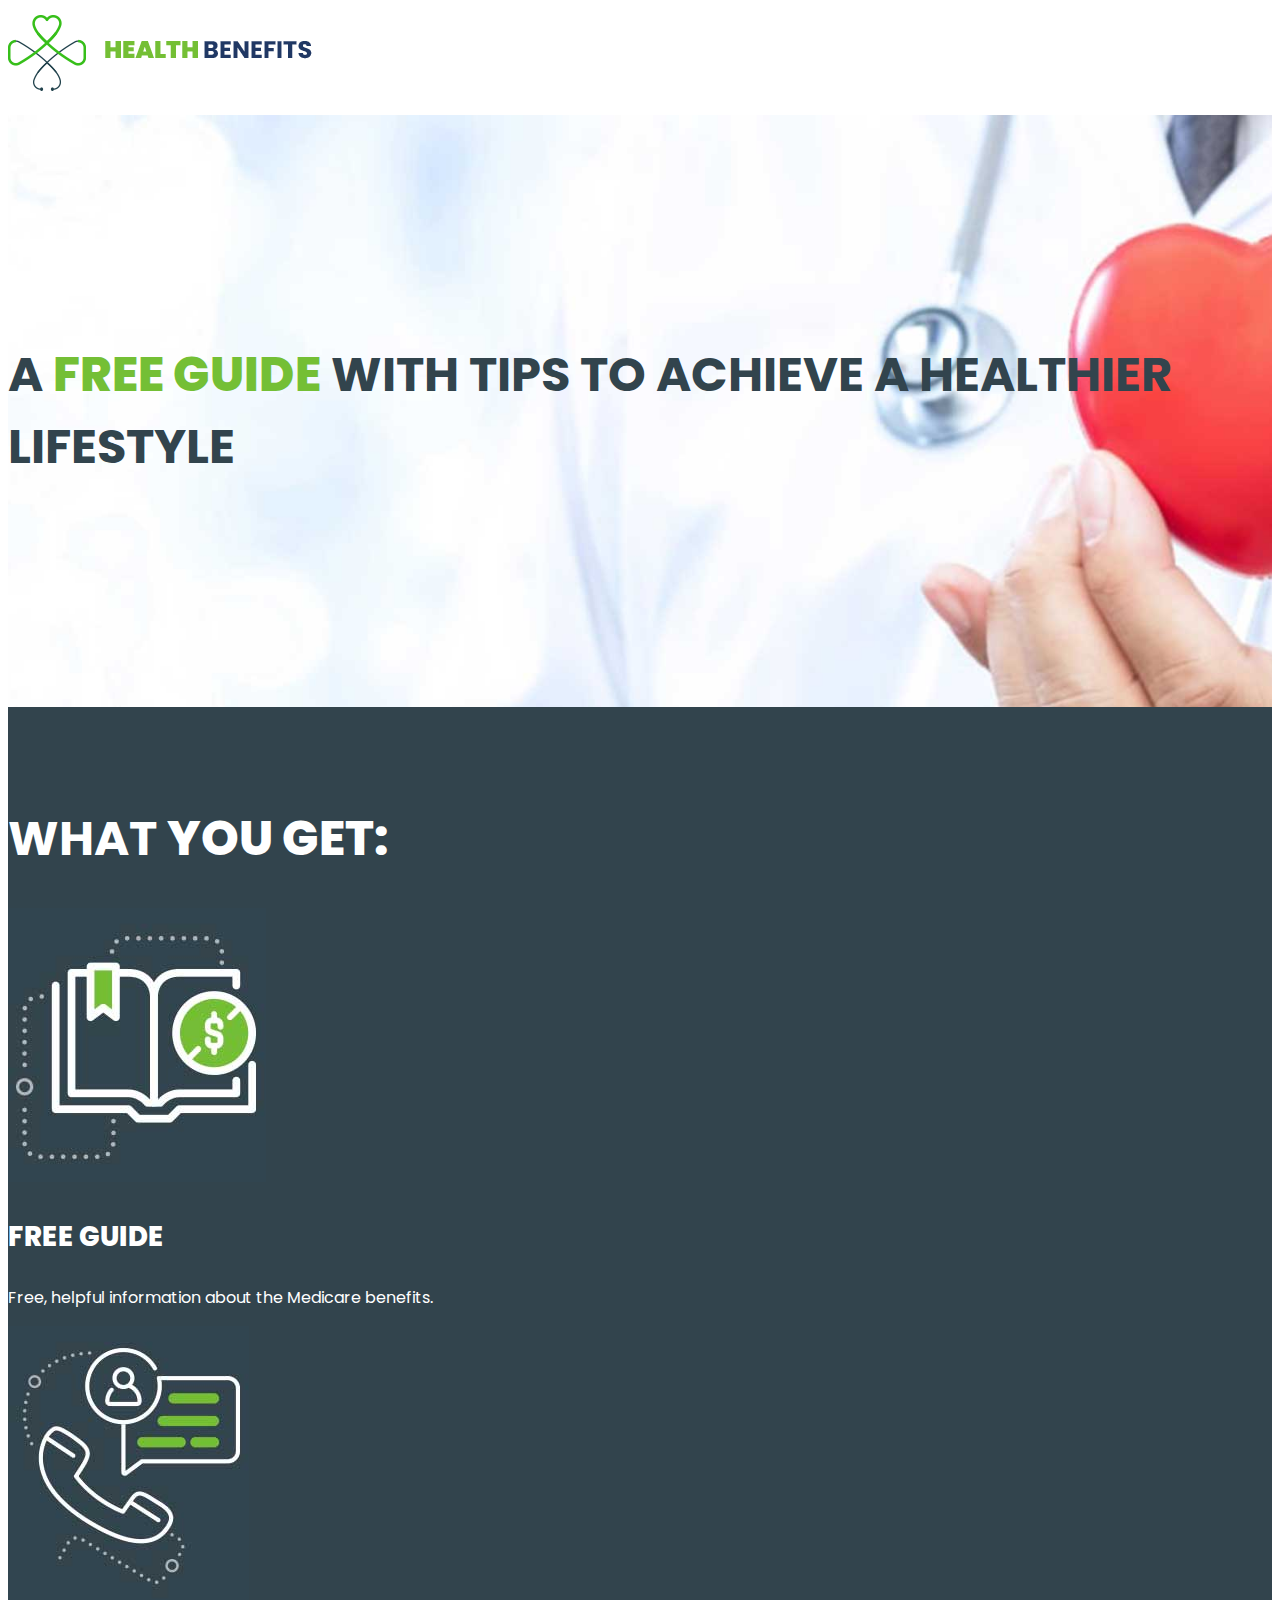
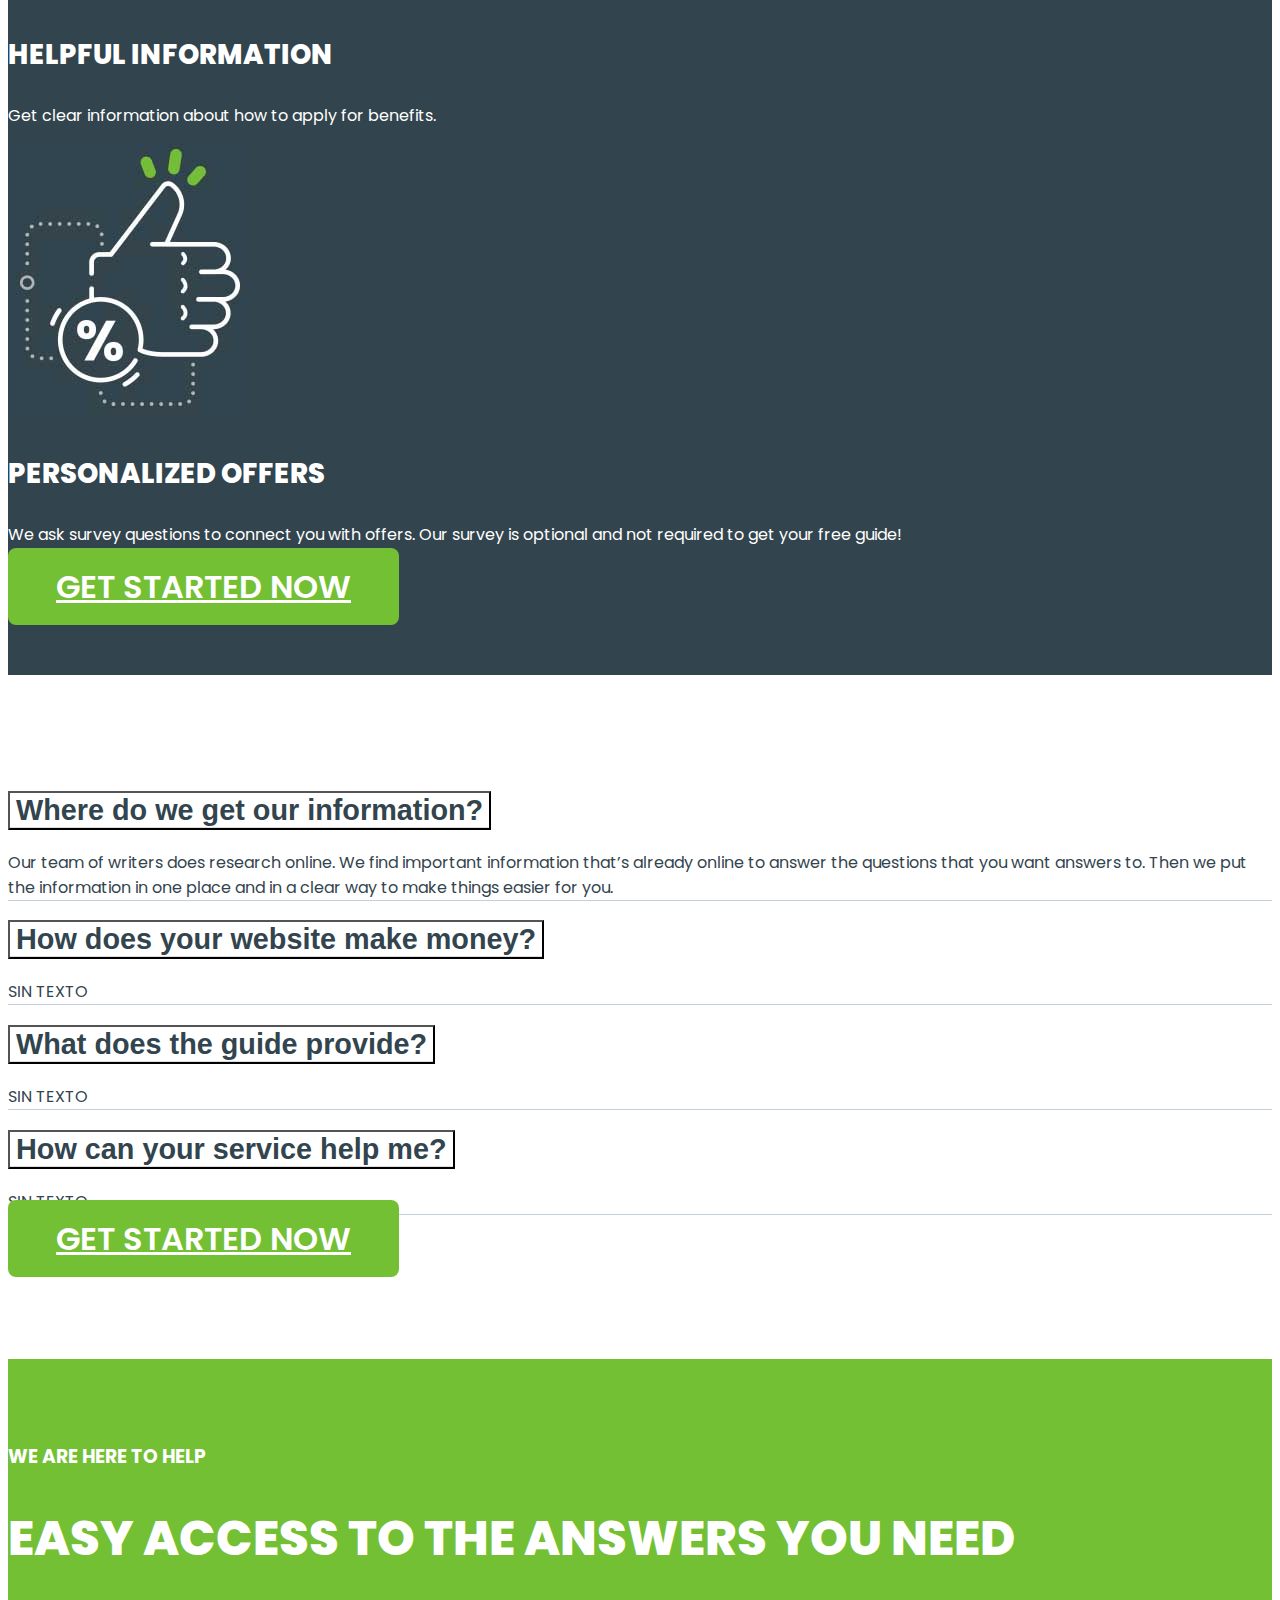
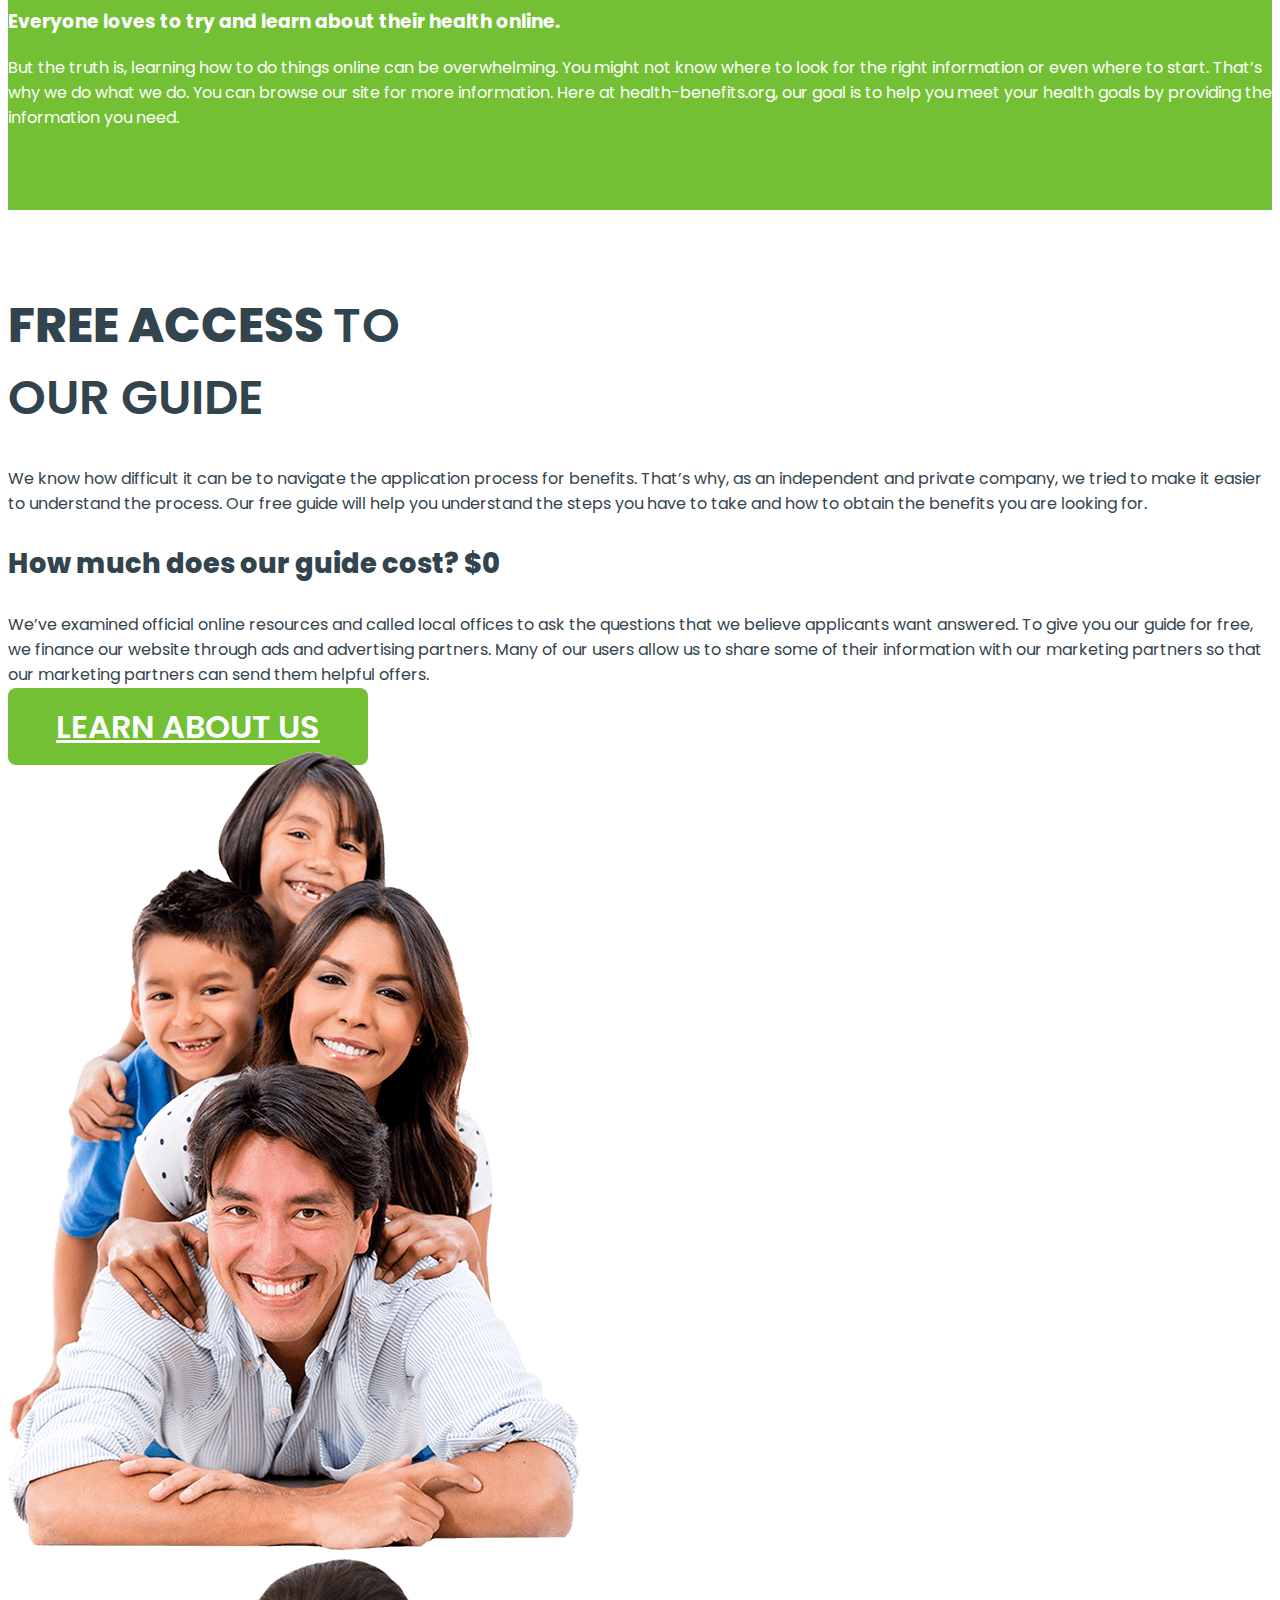
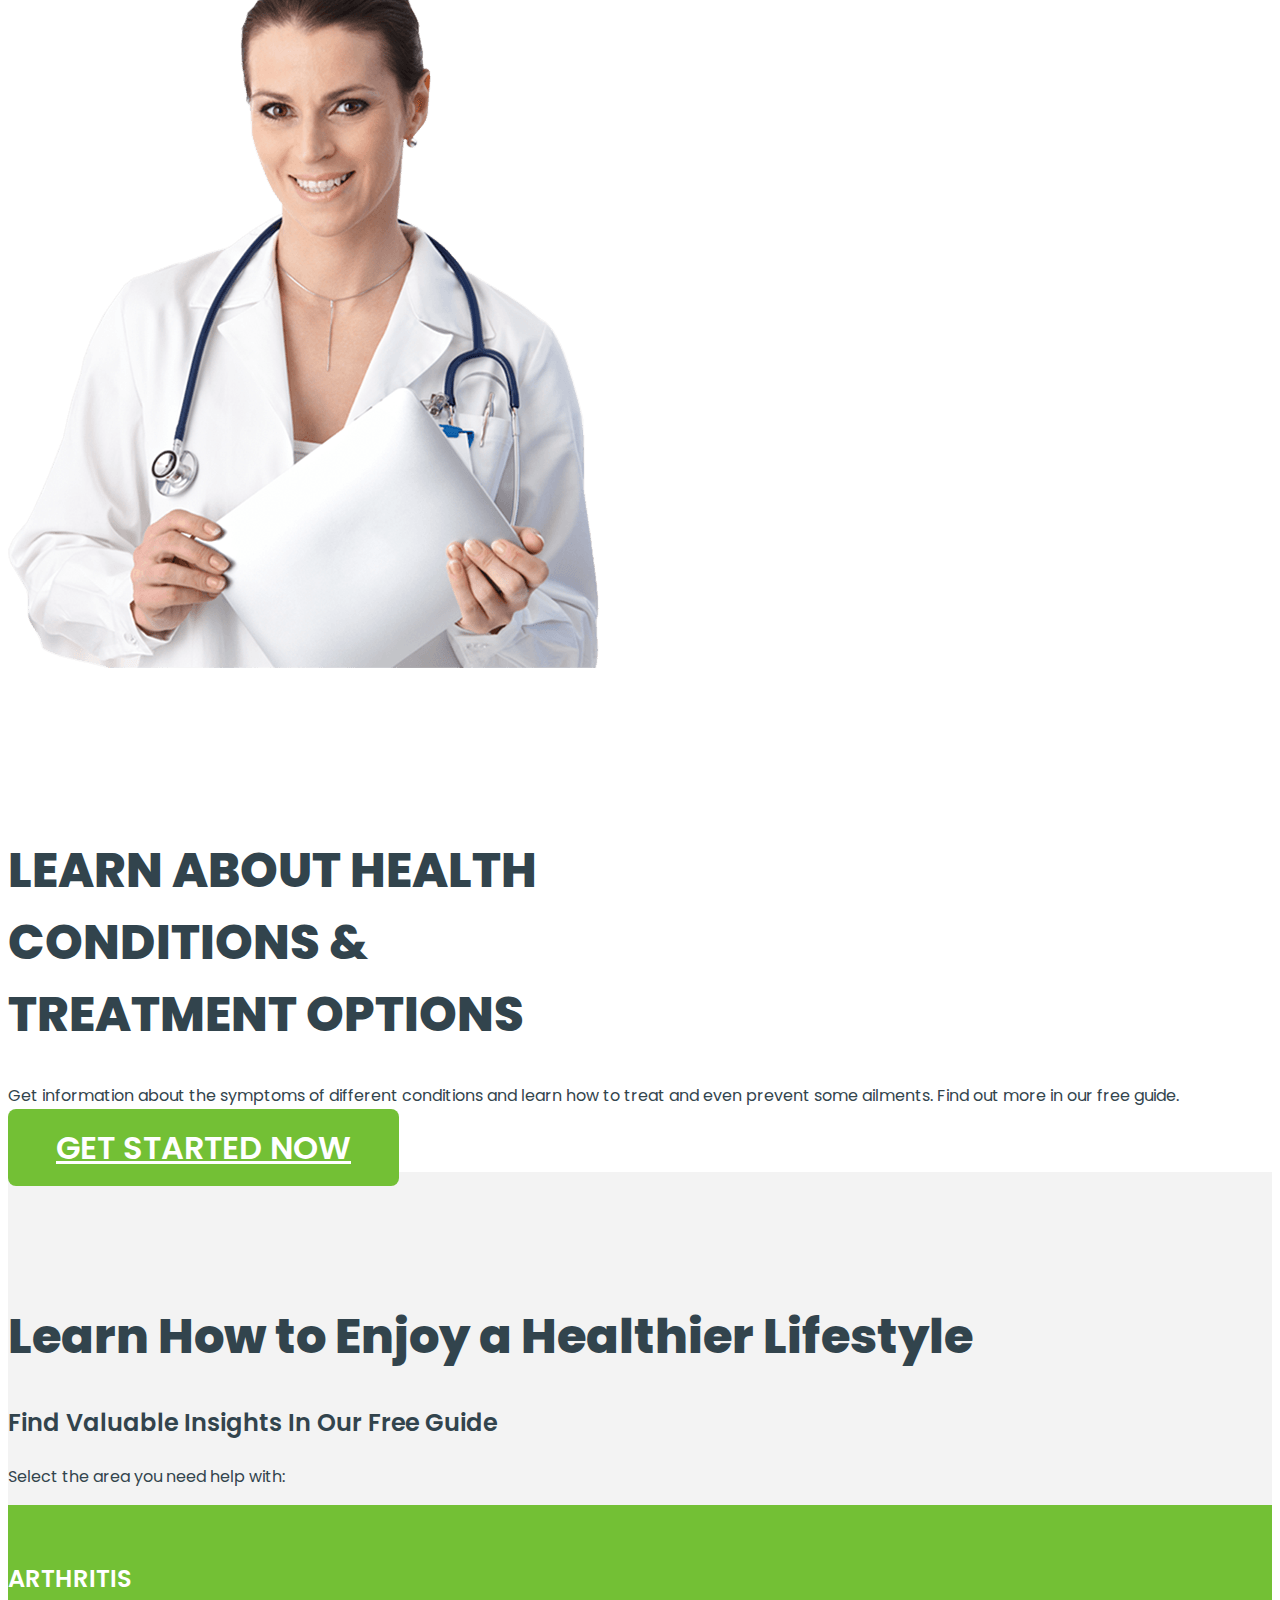
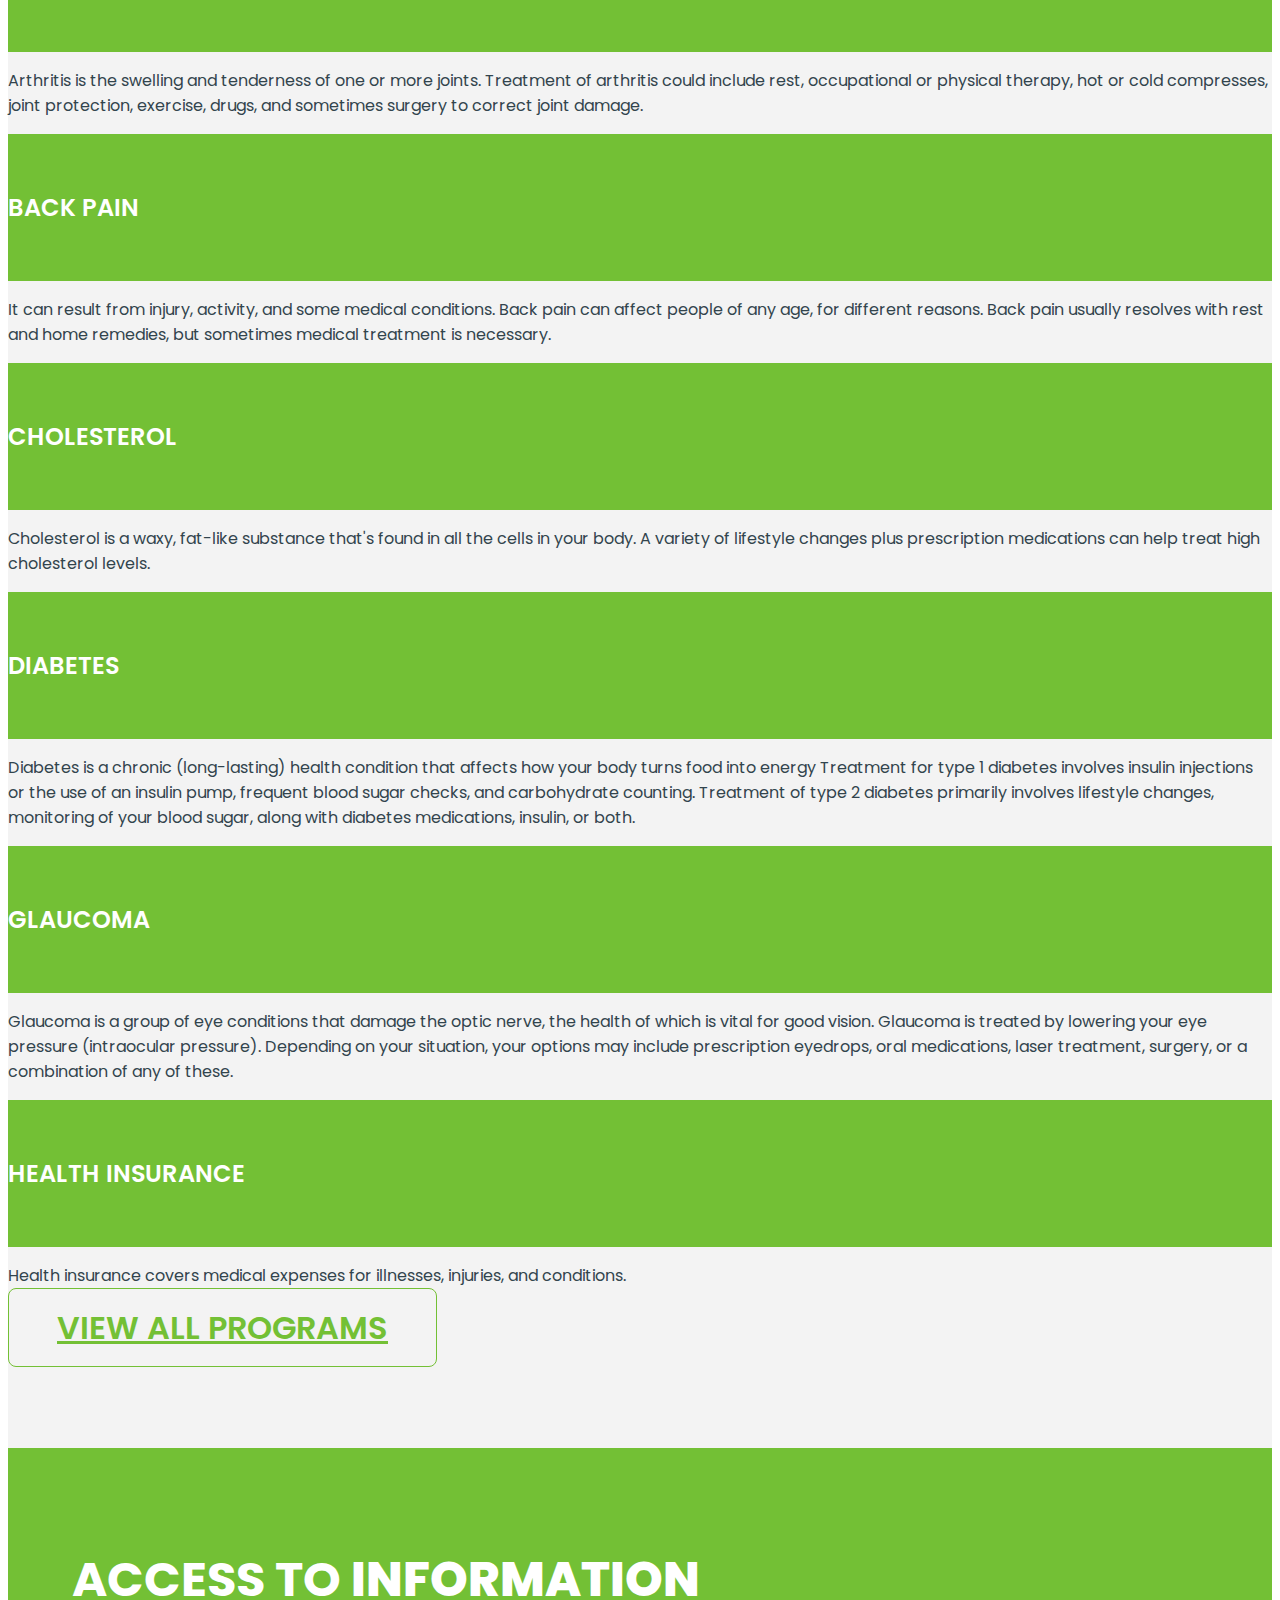
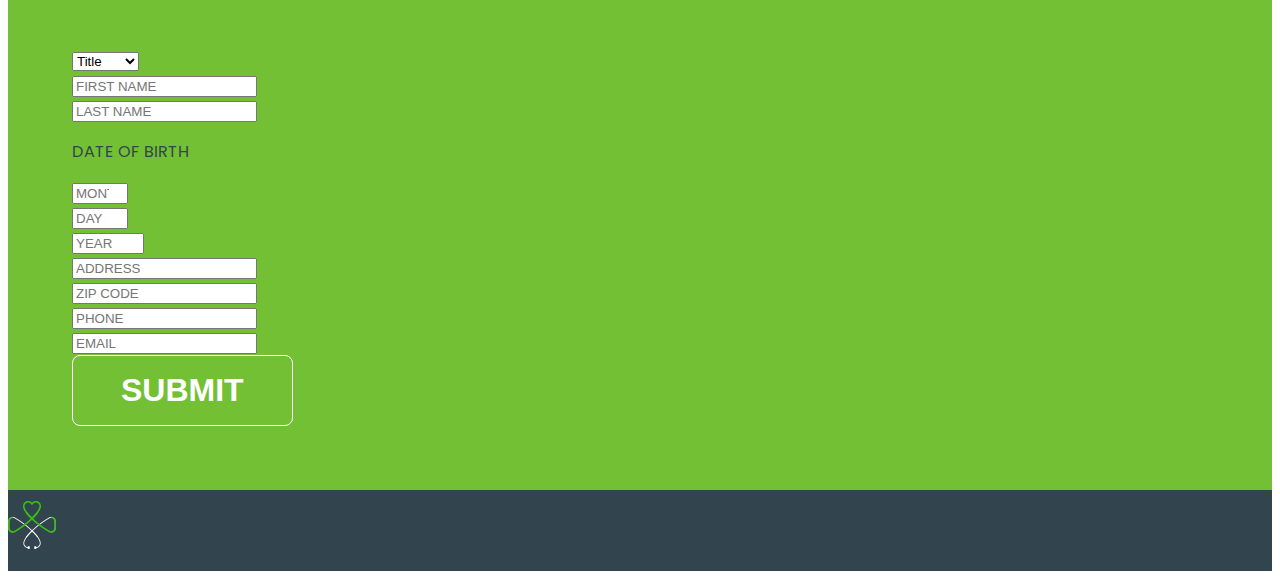
==== healthier/index.html @ fe9b75f7 "Add Site Healthier" ====
<!DOCTYPE html>
<html lang="en">

<head>
    <meta charset="UTF-8">
    <meta http-equiv="X-UA-Compatible" content="IE=edge">
    <meta name="viewport" content="width=device-width, initial-scale=1.0">
    <title>Health Benefits</title>
    <link rel="preconnect" href="https://fonts.googleapis.com">
    <link rel="preconnect" href="https://fonts.gstatic.com" crossorigin>
    <link href="https://fonts.googleapis.com/css2?family=Poppins:wght@400;600;800&display=swap" rel="stylesheet">
    <link href="https://cdn.jsdelivr.net/npm/bootstrap@5.0.2/dist/css/bootstrap.min.css" rel="stylesheet"
        integrity="sha384-EVSTQN3/azprG1Anm3QDgpJLIm9Nao0Yz1ztcQTwFspd3yD65VohhpuuCOmLASjC" crossorigin="anonymous" />
    <link rel="stylesheet" href="css/app.css" />
</head>

<body>
    <header>
        <div class="container align-bottom">
            <div class="row">
                <div class="col-12 text-center text-lg-start">
                    <img src="images/logo.png" class="">
                </div>
            </div>
        </div>
    </header>
    <section id="slider">
        <div class="container">
            <div class="row">
                <div class="col-12 col-lg-7">
                    <h1>A <span>Free Guide</span> With Tips to Achieve a Healthier Lifestyle</h1>
                </div>
            </div>
        </div>
    </section>

    <section id="info1">
        <div class="container">
            <div class="row">
                <div class="col-12 text-center">
                    <h1>What <span>You Get:</span></h1>
                </div>
            </div>
            <div class="row mt-5">
                <div class="col-4 text-center">
                    <img src="images/info1_icon1.jpg" alt="Free Guide">
                    <h3>Free Guide</h3>
                    <p>Free, helpful information about the Medicare benefits.</p>
                </div>
                <div class="col-4 text-center">
                    <img src="images/info1_icon2.jpg" alt="Information">
                    <h3>Helpful Information</h3>
                    <p>Get clear information about how to apply for benefits.</p>
                </div>
                <div class="col-4 text-center">
                    <img src="images/info1_icon3.jpg" alt="Offers">
                    <h3>Personalized Offers</h3>
                    <p>We ask survey questions to connect you with offers. Our survey is optional and not required to
                        get your free guide!</p>
                </div>
            </div>
            <div class="row">
                <div class="col-12 text-center">
                    <a href="#register" class="btn btn-main">Get Started Now</a>
                </div>
            </div>
        </div>
    </section>

    <section id="accordion" class="d-none">
        <div class="container">
            <div class="accordion" id="accordionExample">
                <div class="accordion-item">
                    <h2 class="accordion-header" id="headingOne">
                        <button class="accordion-button" type="button" data-bs-toggle="collapse"
                            data-bs-target="#collapseOne1" aria-expanded="true" aria-controls="collapseOne1">
                            Where do we get our information?
                        </button>
                    </h2>
                    <div id="collapseOne1" class="accordion-collapse collapse show" aria-labelledby="headingOne"
                        data-bs-parent="#accordionExample">
                        <div class="accordion-body">
                            Our team of writers does research online. We find important information that’s already
                            online to answer the questions that you want answers to. Then we put the information in one
                            place and in a clear way to make things easier for you.
                        </div>
                    </div>
                </div>
                <div class="accordion-item">
                    <h2 class="accordion-header" id="headingTwo">
                        <button class="accordion-button collapsed" type="button" data-bs-toggle="collapse"
                            data-bs-target="#collapseTwo" aria-expanded="false" aria-controls="collapseTwo">
                            How does your website make money?
                        </button>
                    </h2>
                    <div id="collapseTwo" class="accordion-collapse collapse" aria-labelledby="headingTwo"
                        data-bs-parent="#accordionExample">
                        <div class="accordion-body">
                            SIN TEXTO
                        </div>
                    </div>
                </div>
                <div class="accordion-item">
                    <h2 class="accordion-header" id="headingThree">
                        <button class="accordion-button collapsed" type="button" data-bs-toggle="collapse"
                            data-bs-target="#collapseThree" aria-expanded="false" aria-controls="collapseThree">
                            What does the guide provide?
                        </button>
                    </h2>
                    <div id="collapseThree" class="accordion-collapse collapse" aria-labelledby="headingThree"
                        data-bs-parent="#accordionExample">
                        <div class="accordion-body">
                            SIN TEXTO
                        </div>
                    </div>
                </div>
                <div class="accordion-item">
                    <h2 class="accordion-header" id="headingFour">
                        <button class="accordion-button collapsed" type="button" data-bs-toggle="collapse"
                            data-bs-target="#collapseFour" aria-expanded="false" aria-controls="collapseFour">
                            How can your service help me?
                        </button>
                    </h2>
                    <div id="collapseFour" class="accordion-collapse collapse" aria-labelledby="headingFour"
                        data-bs-parent="#accordionExample">
                        <div class="accordion-body">
                            SIN TEXTO
                        </div>
                    </div>
                </div>
            </div>
            <div class="row my-5">
                <div class="col-12 text-center">
                    <a href="#register" class="btn btn-main">Get Started Now</a>
                </div>
            </div>
        </div>
    </section>

    <section id="info2">
        <div class="container">
            <div class="row mb-3">
                <div class="col-12 text-center">
                    <h3>WE ARE HERE TO HELP</h3>
                </div>
            </div>
            <div class="row mb-3">
                <div class="col-12 text-center">
                    <h1>Easy access to the answers you need</h1>
                </div>
            </div>
            <div class="row mb-3">
                <div class="col-12 text-center">
                    <h3>Everyone loves to try and learn about their health online.</h3>
                </div>
            </div>
            <div class="row">
                <div class="col-12 text-center">
                    <p>But the truth is, learning how to do things online can be overwhelming. You might not know where to look for the right information or even where to start.
                        That’s why we do what we do. You can browse our site for more information. Here at health-benefits.org, our goal is to help you meet your health goals by providing the information you need.
                    </p>
                </div>
            </div>
        </div>
    </section>

    <section id="feature">
        <div class="container">
            <div class="row">
                <div class="col-6 feature_first">
                    <h1>Free access <span>to <br>our guide</span></h1>
                    <p class="mb-5">We know how difficult it can be to navigate the application process for benefits. That’s why, as an independent and private company, we tried to make it easier to understand the process. Our free guide will help you understand the steps you have to take and how to obtain the benefits you are looking for.</p>
                    <h3 class="mb-5">How much does our guide cost? $0</h3>
                    <p class="mb-5">We’ve examined official online resources and called local offices to ask the questions that we believe applicants want answered. To give you our guide for free, we finance our website through ads and advertising partners. Many of our users allow us to share some of their information with our marketing partners so that our marketing partners can send them helpful offers.</p>
                    <div class="row">
                        <div class="col-12">
                            <a href="#register" class="btn btn-main">LEARN ABOUT US</a>
                        </div>
                    </div>
                </div>
                <div class="col-6">
                    <img src="images/feature_icon1.png" alt="Free Access">
                </div>
            </div>
            <div class="row mt-5">
                <div class="col-6">
                    <img src="images/feature_icon2.png" alt="Learn About Health">
                </div>
                <div class="col-6 feature_first">
                    <h1>Learn About Health<br> Conditions &<br> Treatment Options</h1>
                    <p class="mb-5">Get information about the symptoms of different conditions and learn how to treat and even prevent some ailments. Find out more in our free guide.</p>
                    <div class="row">
                        <div class="col-12">
                            <a href="#register" class="btn btn-main">GET STARTED NOW</a>
                        </div>
                    </div>
                </div>
            </div>
        </div>
    </section>

    <section id="buttons">
        <div class="container">
            <div class="row">
                <div class="col-12 text-center">
                    <h1 class="mb-3">Learn How to Enjoy a Healthier Lifestyle</h1>
                    <h3 class="mb-3">Find Valuable Insights In Our Free Guide</h3>
                    <p class="mb-5">Select the area you need help with:</p>
                </div>
            </div>
            <div class="row gy-5 justify-content-center">
                <div class="col-4 text-center">
                    <div class="card h-100">
                        <div class="card-header">
                            <h3>Arthritis</h3>
                        </div>                        
                        <div class="card-body">
                            <p class="card-text">Arthritis is the swelling and tenderness of one or more joints. Treatment of arthritis could include rest, occupational or physical therapy, hot or cold compresses, joint protection, exercise, drugs, and sometimes surgery to correct joint damage.</p>
                        </div>
                    </div>
                </div>
                <div class="col-4 text-center">
                    <div class="card h-100">
                        <div class="card-header">
                            <h3>Back Pain</h3>
                        </div>                        
                        <div class="card-body">
                            <p class="card-text">It can result from injury, activity, and some medical conditions. Back pain can affect people of any age, for different reasons. Back pain usually resolves with rest and home remedies, but sometimes medical treatment is necessary.</p>
                        </div>
                    </div>
                </div>
                <div class="col-4 text-center">
                    <div class="card h-100">
                        <div class="card-header">
                            <h3>Cholesterol</h3>
                        </div>                        
                        <div class="card-body">
                            <p class="card-text">Cholesterol is a waxy, fat-like substance that's found in all the cells in your body. A variety of lifestyle changes plus prescription medications can help treat high cholesterol levels.</p>
                        </div>
                    </div>
                </div>
                <div class="col-4 text-center">
                    <div class="card h-100">
                        <div class="card-header">
                            <h3>Diabetes</h3>
                        </div>                        
                        <div class="card-body">
                            <p class="card-text">Diabetes is a chronic (long-lasting) health condition that affects how your body turns food into energy Treatment for type 1 diabetes involves insulin injections or the use of an insulin pump, frequent blood sugar checks, and carbohydrate counting. Treatment of type 2 diabetes primarily involves lifestyle changes, monitoring of your blood sugar, along with diabetes medications, insulin, or both.</p>
                        </div>
                    </div>
                </div>
                <div class="col-4 text-center">
                    <div class="card h-100">
                        <div class="card-header">
                            <h3>Glaucoma</h3>
                        </div>                        
                        <div class="card-body">
                            <p class="card-text">Glaucoma is a group of eye conditions that damage the optic nerve, the health of which is vital for good vision. Glaucoma is treated by lowering your eye pressure (intraocular pressure). Depending on your situation, your options may include prescription eyedrops, oral medications, laser treatment, surgery, or a combination of any of these.</p>
                        </div>
                    </div>
                </div>
                <div class="col-4 text-center">
                    <div class="card h-100">
                        <div class="card-header">
                            <h3>Health Insurance</h3>
                        </div>                        
                        <div class="card-body">
                            <p class="card-text">Health insurance covers medical expenses for illnesses, injuries, and conditions.</p>
                        </div>
                    </div>
                </div>
                <!-- HIDDEN -->
                <div class="col-4 text-center programs_hidden" id="programs_hidden">
                    <div class="card h-100">
                        <div class="card-header">
                            <h3>FINANCIAL ASSISTANCE</h3>
                        </div>                        
                        <div class="card-body">
                            <p class="card-text">Welfare or Temporary Assistance for Needy Families (TANF). Supplemental Security Income (SSI).</p>
                        </div>
                    </div>
                </div>
                <div class="col-4 text-center programs_hidden">
                    <div class="card h-100">
                        <div class="card-header">
                            <h3>HEALTHCARE</h3>
                        </div>                        
                        <div class="card-body">
                            <p class="card-text">Medicaid Children's Health Insurance Program (CHIP).</p>
                        </div>
                    </div>
                </div>
                <div class="col-4 text-center programs_hidden">
                    <div class="card h-100">
                        <div class="card-header">
                            <h3>MEDICAID</h3>
                        </div>                        
                        <div class="card-body">
                            <p class="card-text">Federal and state program that helps with medical costs for some people with limited income and resources.</p>
                        </div>
                    </div>
                </div>

                <div class="col-4 text-center programs_hidden" id="programs_hidden">
                    <div class="card h-100">
                        <div class="card-header">
                            <h3>MEDICARE</h3>
                        </div>                        
                        <div class="card-body">
                            <p class="card-text">A health insurance program that primarily provides health insurance for Americans aged 65+.</p>
                        </div>
                    </div>
                </div>
                <div class="col-4 text-center programs_hidden">
                    <div class="card h-100">
                        <div class="card-header">
                            <h3>HOUSING</h3>
                        </div>                        
                        <div class="card-body">
                            <p class="card-text">Subsided Housing, Housing Voucher and Public Housing programs Low Income Home Energy Assistance Program (LIHEAP).</p>
                        </div>
                    </div>
                </div>
                <div class="col-4 text-center programs_hidden">
                    <div class="card h-100">
                        <div class="card-header">
                            <h3>TRICARE</h3>
                        </div>                        
                        <div class="card-body">
                            <p class="card-text">A health care program of the Uniformed Services. Tricare provides civilians health benefits for U.S Armed Forces military personnel, military retirees, and their dependents.</p>
                        </div>
                    </div>
                </div>
                <div class="col-4 text-center programs_hidden">
                    <div class="card h-100">
                        <div class="card-header">
                            <h3>SSDI</h3>
                        </div>                        
                        <div class="card-body">
                            <p class="card-text">A federal insurance program managed by the Social Security Administration designed to provide income supplements to people who are physically restricted in their ability to be employed because of disability.</p>
                        </div>
                    </div>
                </div>
            </div>

            <div class="row">
                <div class="col-12 text-center ">
                    <a href="javascript:void(0)" id="showAllPrograms" class="btn btn-main-out">View all Programs</a>
                </div>
            </div>            
        </div>
    </section>

    <section id="register">
        <div class="row">
            <div class="col-12 text-center">
                <h1>ACCESS TO <span>INFORMATION</span></h1>
            </div>
        </div>
        <div class="row justify-content-center mt-3">
            <div class="col-6">
                <div class="row">
                    <div class="col-12 col-lg-4 my-2">
                        <select
                            class="form-control"
                            name="SPQuestion_1034"
                            id="SPQuestion_1034"
                        >
                            <option disabled selected value="">
                                Title
                            </option>
                            <option value="Male">Male</option>
                            <option value="Female">Female</option>
                        </select>
                    </div>
                    <div class="col-12 col-lg-4 my-2">
                        <input
                            type="text"
                            name="SPQuestion_1146"
                            placeholder="FIRST NAME"
                            id="SPQuestion_1146"
                            class="form-control"
                            value=""
                        />
                    </div>
                    <div class="col-12 col-lg-4 my-2">
                        <input
                            type="text"
                            name="SPQuestion_1147"
                            placeholder="LAST NAME"
                            id="SPQuestion_1147"
                            class="form-control"
                            value=""
                        />
                    </div>
                    <div class="col-12 text-center mt-3">
                        <p class="birthdate">DATE OF BIRTH</p>
                    </div>
                    <div class="col-4">
                        <input
                            class="form-control birthdate month"
                            min="1"
                            max="12"
                            maxlength="2"
                            type="number"
                            name="month"
                            id="month"
                            placeholder="MONTH"
                            data-next-input=".birthdate.day"
                        />
                    </div>
                    <div class="col-4">
                        <input
                            class="form-control birthdate day"
                            min="1"
                            max="31"
                            maxlength="2"
                            type="number"
                            name="day"
                            id="day"
                            placeholder="DAY"
                            data-next-input=".birthdate.year"
                        />
                    </div>
                    <div class="col-4">
                        <input
                            class="form-control birthdate year"
                            type="number"
                            maxlength="4"
                            min="1937"
                            max="1997"
                            name="year"
                            id="year"
                            placeholder="YEAR"
                        />
                        <input
                            type="hidden"
                            name="SPQuestion_1036"
                            id="SPQuestion_1036"
                        />
                    </div>
                    <div class="col-12 my-4">
                        <input
                            type="text"
                            name="SPQuestion_1039"
                            id="SPQuestion_1039"
                            class="form-control"
                            placeholder="ADDRESS"
                            value=""
                        />
                    </div>
                    <div class="col-6">
                        <input
                            type="text"
                            name="SPQuestion_1040"
                            id="SPQuestion_1040"
                            class="form-control"
                            placeholder="ZIP CODE"
                            value=""
                        />
                    </div>
                    <div class="col-6">
                        <input
                            type="text"
                            name="SPQuestion_1038"
                            id="SPQuestion_1038"
                            class="form-control"
                            placeholder="PHONE"
                            value=""
                        />
                    </div>
                    <div class="col-12 my-4">
                        <input
                            type="text"
                            name="SPQuestion_1037"
                            id="SPQuestion_1037"
                            class="form-control"
                            placeholder="EMAIL"
                            value=""
                        />
                    </div>
                </div>
                <div class="row justify-content-center align-items-center my-3">
                    <div class="col-12 text-center">
                        <button
                            type="submit"
                            class="btn btn-main_white btn-large"
                            name="button"
                            id="btnSubmit"
                        >
                            SUBMIT
                        </button>
                    </div>
                </div>
                <div class="row justify-content-center align-items-center">
                    <div class="col-12">
                        <!-- @RenderPage("/Views/TCPA.cshtml") -->
                    </div>
                </div>
            </div>
        </div>
    </section>

    <footer>
        <div class="container">
            <div class="row">
                <div class="col-12 text-center">
                    <img src="images/logo_small.png" alt="Logo">
                </div>
            </div>
        </div>
    </footer>

    <script src="https://cdn.jsdelivr.net/npm/bootstrap@5.0.2/dist/js/bootstrap.bundle.min.js"
        integrity="sha384-MrcW6ZMFYlzcLA8Nl+NtUVF0sA7MsXsP1UyJoMp4YLEuNSfAP+JcXn/tWtIaxVXM"
        crossorigin="anonymous"></script>

    <script src="https://code.jquery.com/jquery-3.6.0.min.js" integrity="sha256-/xUj+3OJU5yExlq6GSYGSHk7tPXikynS7ogEvDej/m4=" crossorigin="anonymous"></script>
    
    <script>
        $(document).ready(function() {
            $("#showAllPrograms").on('click', function(e){
                $(".programs_hidden").css('display', 'inline-flex');
                $("#showAllPrograms").css('display', 'none');
                e.preventDefault();
            });
        });
        
    </script>
</body>

</html>
---- healthier/css/app.css ----
body {
    font-family: 'Poppins', sans-serif;
    color: #32444d;
}
.btn-main {
    color: #FFFFFF;
    background-color: #73c035;
    border-radius: 8px;
    padding: 1rem 3rem;
    font-size: 2rem;
    font-weight: 600;
    margin-top: 3rem;
    text-transform: uppercase;
}
.btn-main-out {
    color: #73c035;
    background-color: transparent;
    border-radius: 8px;
    padding: 1rem 3rem;
    font-size: 2rem;
    font-weight: 600;
    margin-top: 3rem;
    text-transform: uppercase;
    border: 1px solid #73c035;
}
.btn-main_white {
    color: #FFFFFF;
    background-color: transparent;
    border-radius: 8px;
    padding: 1rem 3rem;
    font-size: 2rem;
    font-weight: 600;
    text-transform: uppercase;
    border: 1px solid #FFFFFF;
}
.btn-main_white:hover {
    color: #bdf88d;
    border: 1px solid #bdf88d;
}
.btn-main-out:hover {
    color: #5a9b26;
}
.btn-main:focus, .btn-main:active, .btn-main-out:focus, .btn-main-out:active, .btn-main_white:focus, .btn-main_white:active {
    outline: none;
    box-shadow: none;
}
.btn-main:hover {
    background-color: #5a9b26;
    color: #FFFFFF;
}
.accordion-item {
    border: none;
    color: #32444d;
    border-bottom: 1px solid #c3cfdd;
}
.accordion-button:not(.collapsed), .accordion-button {
    color: #32444d;
    font-weight: 600;
    font-size: 1.8rem;
    background-color: #FFFFFF;
    box-shadow: inset 0 -1px 0 rgb(0 0 0 / 13%);
}
.accordion-body {
    color: #32444d;
}
.accordion-button:focus {
    box-shadow: none;
}


header {
    height: 100px;
    padding-top: 7px;
}

#slider {
    background-image: url('../images/bg_slider.jpg');
    background-position: center;
    background-repeat: no-repeat;
    background-size: cover;
    padding: 12rem 0;
}
#slider h1 {    
    font-size: 3rem;
    color: #32444d;
    text-transform: uppercase;
}
#slider h1 span {
    color: #74bf35;
    font-weight: 800;
}

#info1 {
    background-color: #32444d;
    padding: 4rem 0;
    color: #FFFFFF;
}
#info1 h1 {
    font-size: 3rem;
    text-transform: uppercase;
}
#info1 h1 span {
    font-weight: 800;
}
#info1 h3 {
    font-size: 1.7rem;
    font-weight: 800;
    text-transform: uppercase;
}

#accordion {
    padding: 6rem 0;
}

#info2 {
    background-color: #73c035;
    padding: 4rem 0;
    color: #FFFFFF;
}
#info2 h1 {
    font-size: 3rem;
    text-transform: uppercase;
    font-weight: 800;
}
#info1 h3 {
    font-size: 1.7rem;
    font-weight: 800;
    text-transform: uppercase;
}

#feature {
    margin-top: -80px;
}
#feature .feature_first {
    margin-top: 160px;
}
#feature h1 {
    font-size: 3rem;
    font-weight: 800;
    text-transform: uppercase;
}
#feature h1 span {
    font-weight: 600;
}
#feature h3 {
    font-size: 1.7rem;
    font-weight: 800;
}

#buttons {
    padding: 6rem 0;
    background-color: #f3f3f3;
}
#buttons h1 {
    font-size: 3rem;
    font-weight: 800;
}
#buttons h3 {
    font-size: 1.5rem;
    font-weight: 600;
}
#buttons .card-header {
    background-color: #73c035;
    padding: 2rem 0;
}
#buttons .programs_hidden .card-header {
    background-color: #b8d553;
    padding: 2rem 0;
}
#buttons .card-header h3 {
    color: #FFFFFF !important;
    text-transform: uppercase;
}
#buttons .programs_hidden {
    display: none;
}

#register {
    padding: 4rem;
    background-color: #73c035;
}
#register h1 {
    font-size: 3rem;
    color: #FFFFFF;
    text-transform: uppercase;
}
#register h1 span {
    font-weight: 800;
}

footer {
    height: 70px;
    background-color: #32444d;
    padding-top: 11px;
}
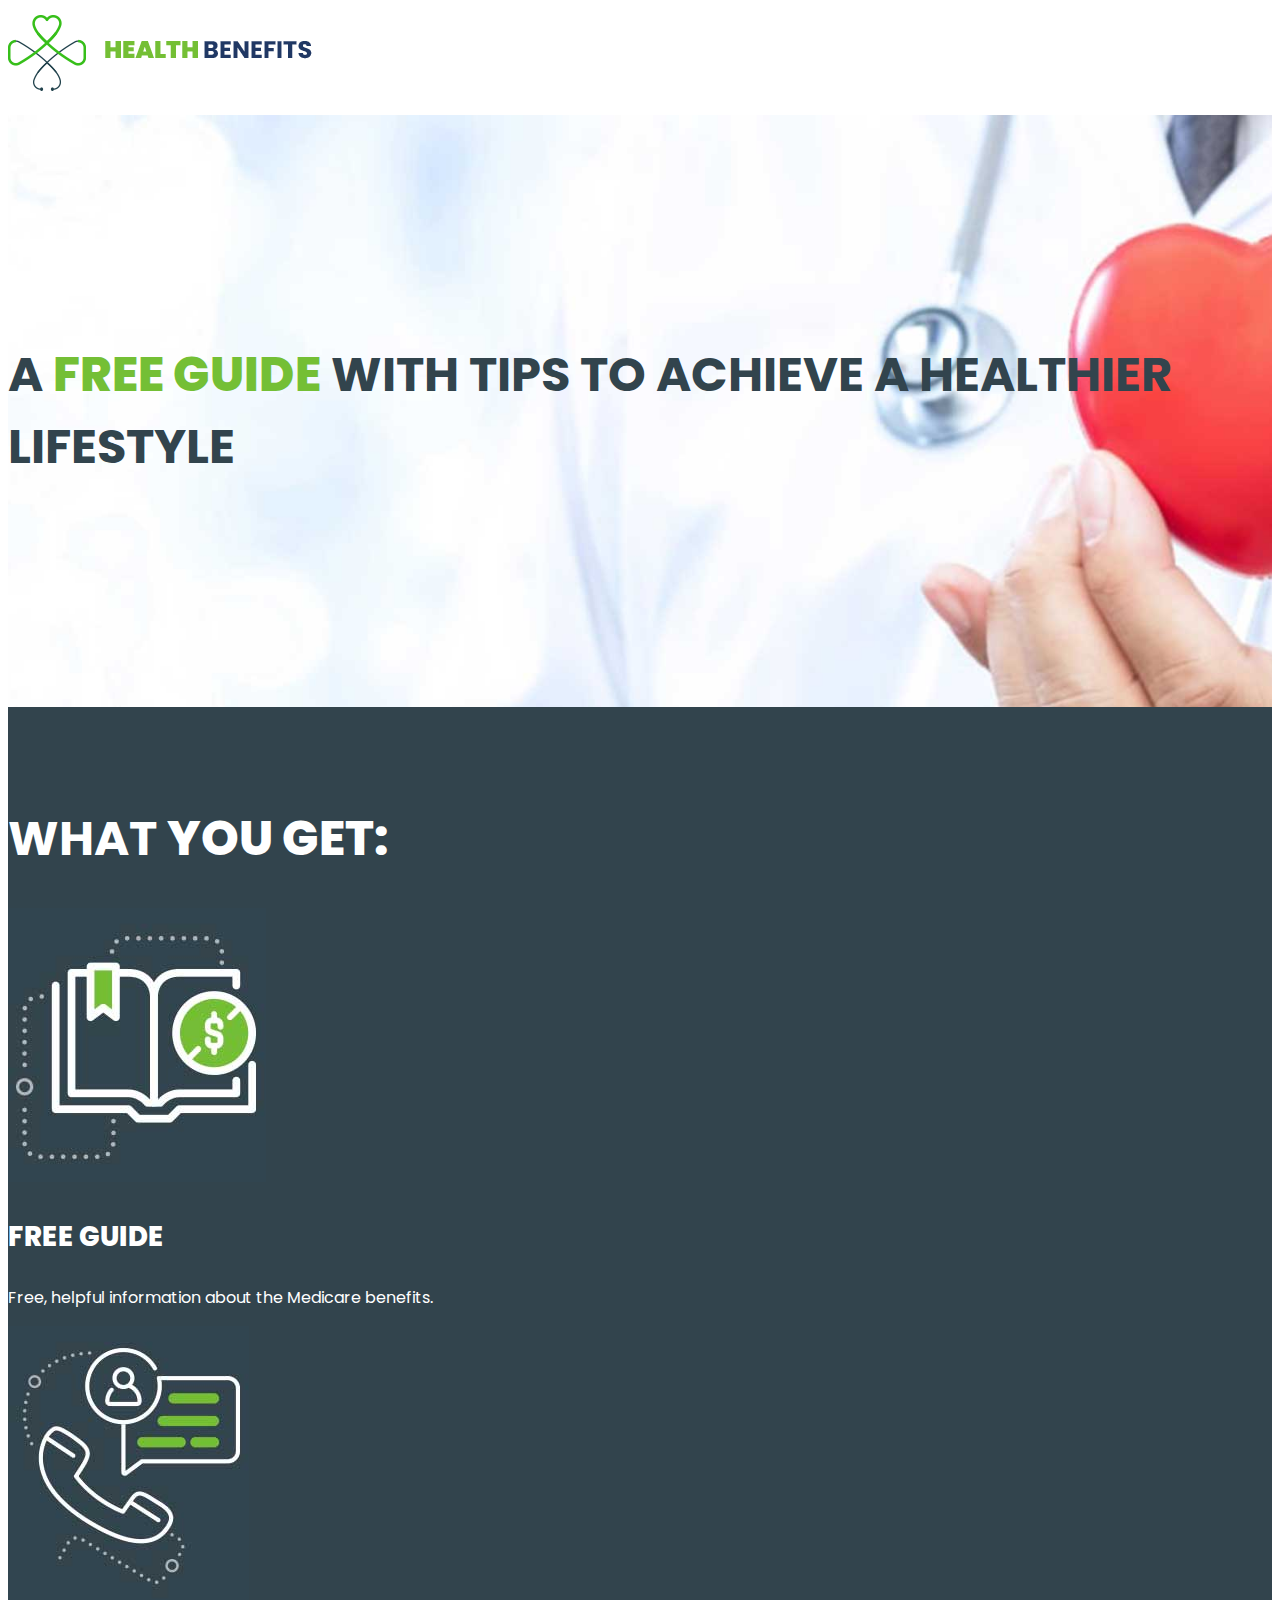
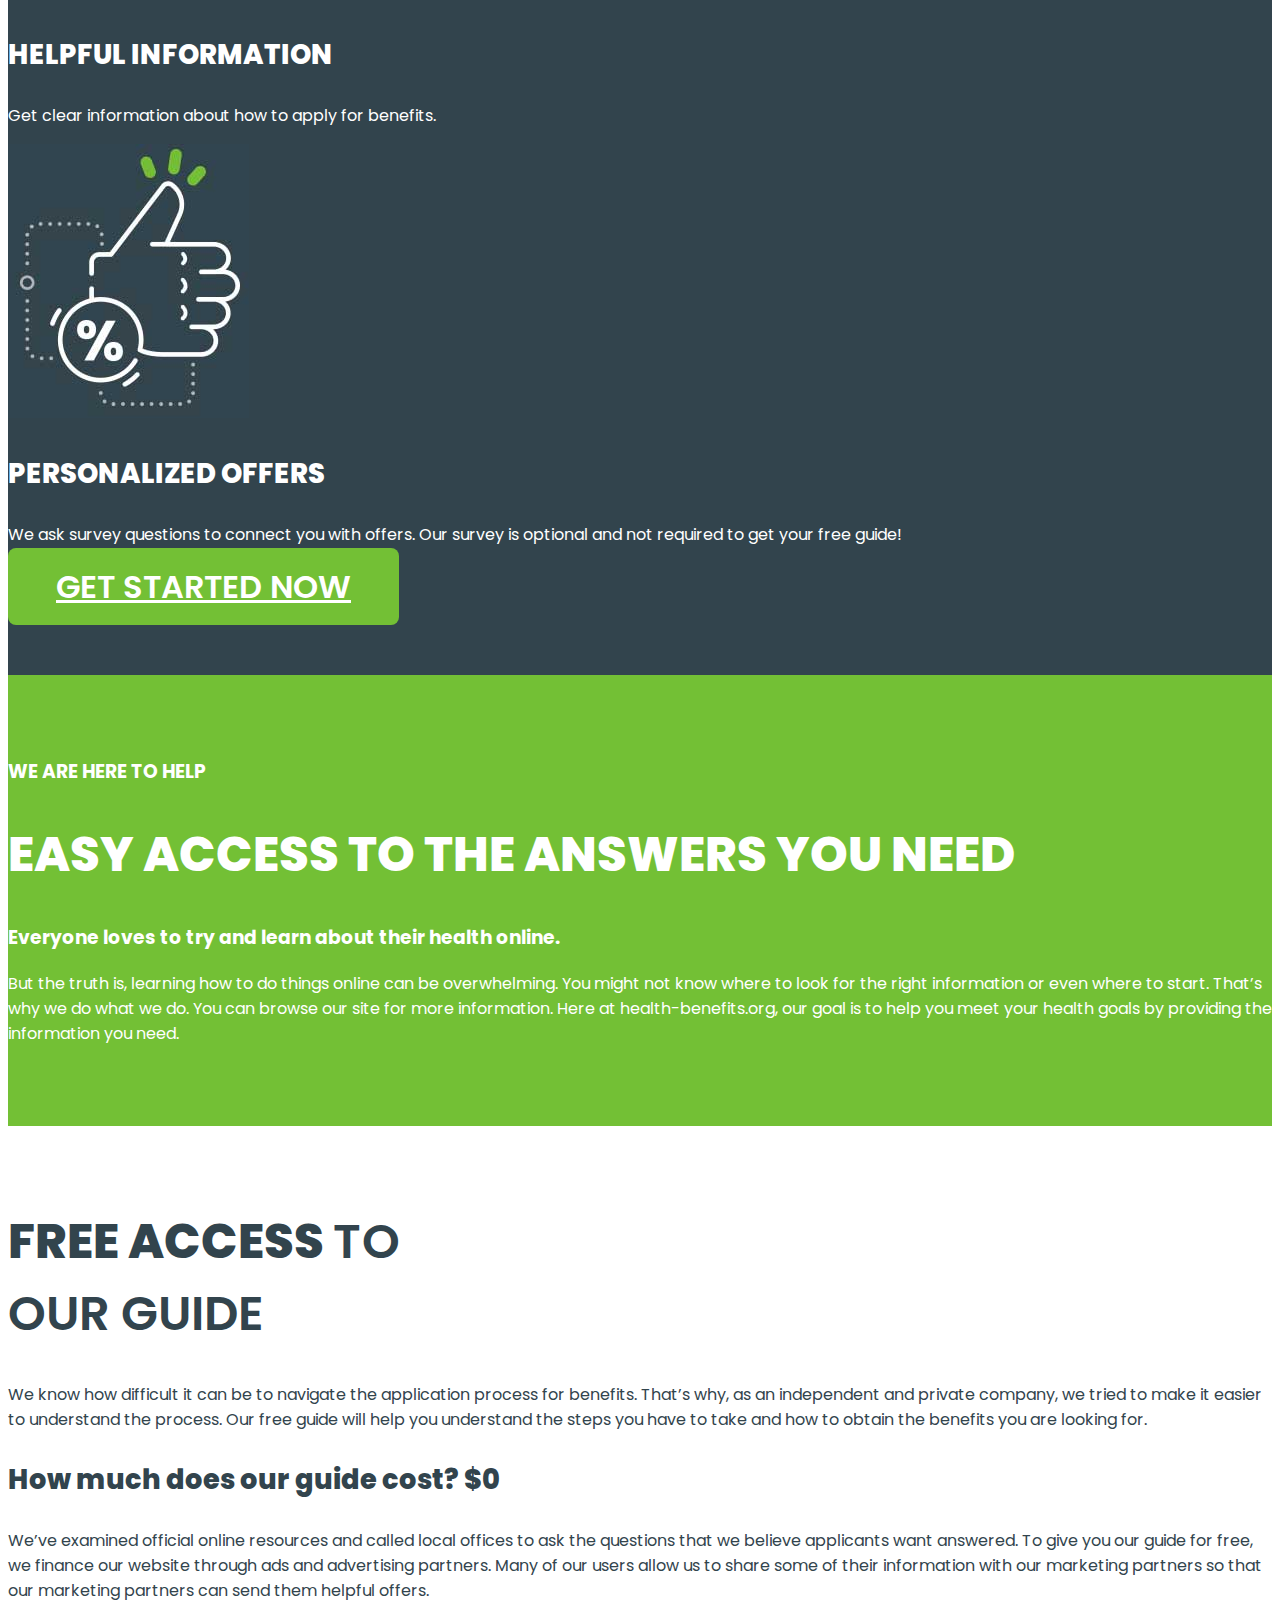
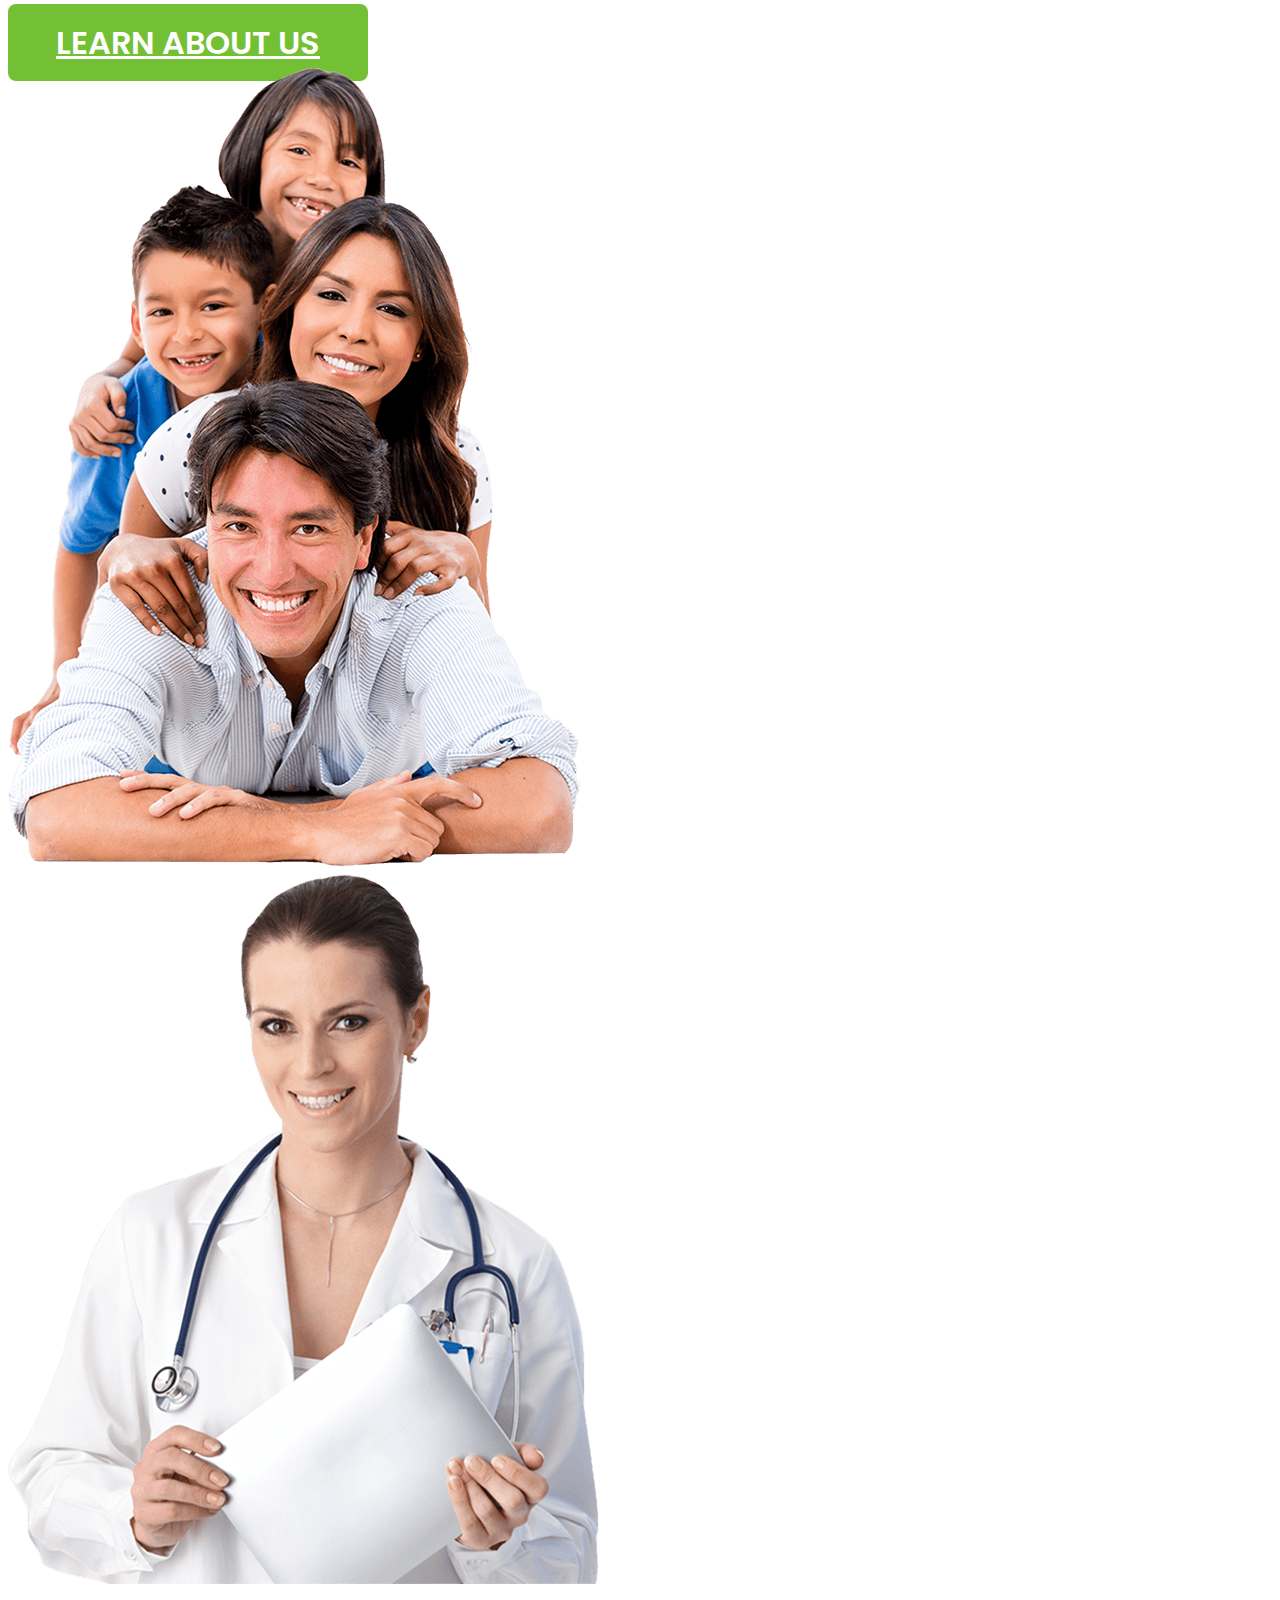
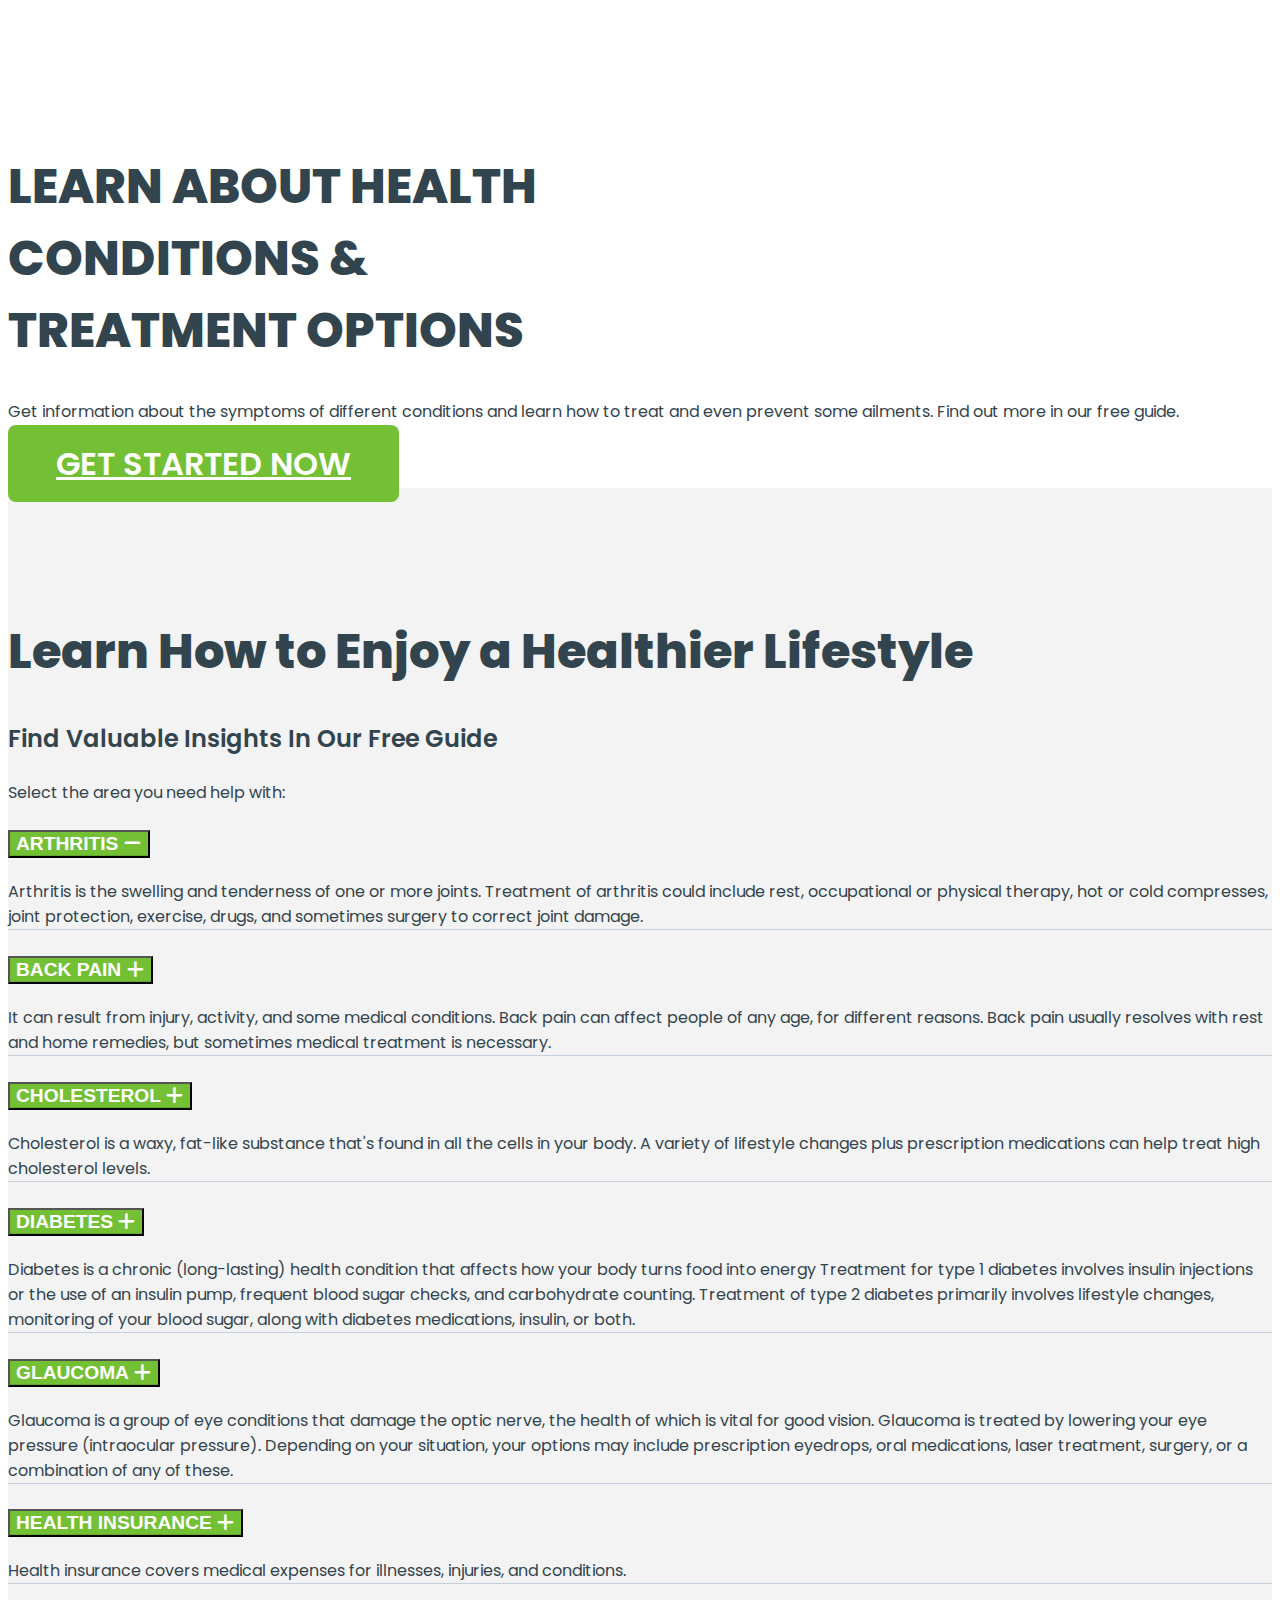
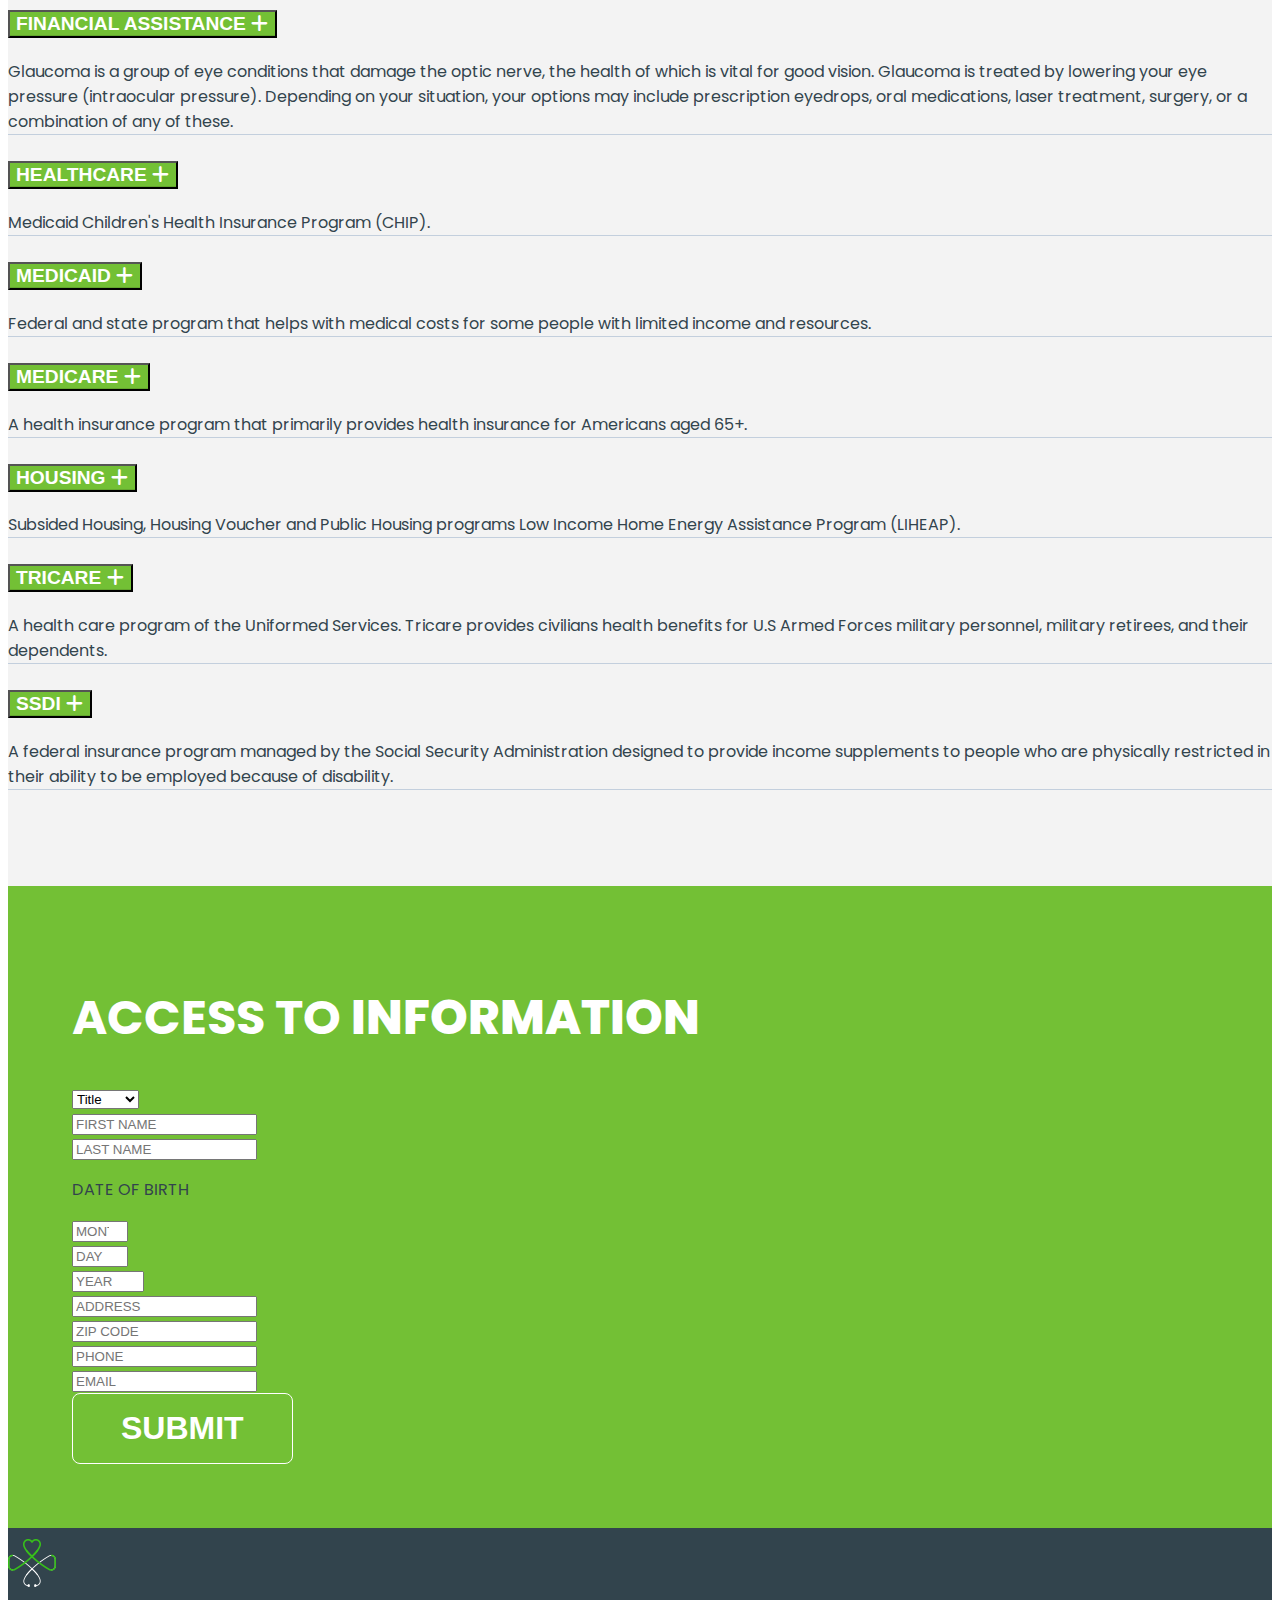
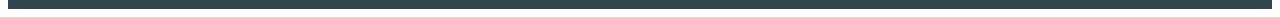
==== commit 9962b2be: "Cambios Healthier" ====
--- a/healthier/index.html
+++ b/healthier/index.html
@@ -6,11 +6,14 @@
     <meta http-equiv="X-UA-Compatible" content="IE=edge">
     <meta name="viewport" content="width=device-width, initial-scale=1.0">
     <title>Health Benefits</title>
+    <link rel="shortcut icon" href="images/favicon.ico" type="image/x-icon">
+    <link rel="icon" href="images/favicon.ico" type="image/x-icon">
     <link rel="preconnect" href="https://fonts.googleapis.com">
     <link rel="preconnect" href="https://fonts.gstatic.com" crossorigin>
     <link href="https://fonts.googleapis.com/css2?family=Poppins:wght@400;600;800&display=swap" rel="stylesheet">
     <link href="https://cdn.jsdelivr.net/npm/bootstrap@5.0.2/dist/css/bootstrap.min.css" rel="stylesheet"
         integrity="sha384-EVSTQN3/azprG1Anm3QDgpJLIm9Nao0Yz1ztcQTwFspd3yD65VohhpuuCOmLASjC" crossorigin="anonymous" />
+    <link rel="stylesheet" href="https://cdnjs.cloudflare.com/ajax/libs/font-awesome/6.0.0-beta3/css/all.min.css">
     <link rel="stylesheet" href="css/app.css" />
 </head>
 
@@ -27,7 +30,7 @@
     <section id="slider">
         <div class="container">
             <div class="row">
-                <div class="col-12 col-lg-7">
+                <div class="col-12 col-lg-7 text-center text-md-start">
                     <h1>A <span>Free Guide</span> With Tips to Achieve a Healthier Lifestyle</h1>
                 </div>
             </div>
@@ -42,17 +45,17 @@
                 </div>
             </div>
             <div class="row mt-5">
-                <div class="col-4 text-center">
+                <div class="col-12 col-lg-4 text-center">
                     <img src="images/info1_icon1.jpg" alt="Free Guide">
                     <h3>Free Guide</h3>
                     <p>Free, helpful information about the Medicare benefits.</p>
                 </div>
-                <div class="col-4 text-center">
+                <div class="col-12 col-lg-4 text-center">
                     <img src="images/info1_icon2.jpg" alt="Information">
                     <h3>Helpful Information</h3>
                     <p>Get clear information about how to apply for benefits.</p>
                 </div>
-                <div class="col-4 text-center">
+                <div class="col-12 col-lg-4 text-center">
                     <img src="images/info1_icon3.jpg" alt="Offers">
                     <h3>Personalized Offers</h3>
                     <p>We ask survey questions to connect you with offers. Our survey is optional and not required to
@@ -67,7 +70,7 @@
         </div>
     </section>
 
-    <section id="accordion" class="d-none">
+    <!-- <section id="accordion" class="d-none">
         <div class="container">
             <div class="accordion" id="accordionExample">
                 <div class="accordion-item">
@@ -135,7 +138,7 @@
                 </div>
             </div>
         </div>
-    </section>
+    </section> -->
 
     <section id="info2">
         <div class="container">
@@ -167,30 +170,30 @@
     <section id="feature">
         <div class="container">
             <div class="row">
-                <div class="col-6 feature_first">
+                <div class="col-12 col-md-6 feature_first">
                     <h1>Free access <span>to <br>our guide</span></h1>
                     <p class="mb-5">We know how difficult it can be to navigate the application process for benefits. That’s why, as an independent and private company, we tried to make it easier to understand the process. Our free guide will help you understand the steps you have to take and how to obtain the benefits you are looking for.</p>
                     <h3 class="mb-5">How much does our guide cost? $0</h3>
                     <p class="mb-5">We’ve examined official online resources and called local offices to ask the questions that we believe applicants want answered. To give you our guide for free, we finance our website through ads and advertising partners. Many of our users allow us to share some of their information with our marketing partners so that our marketing partners can send them helpful offers.</p>
                     <div class="row">
-                        <div class="col-12">
+                        <div class="col-12 text-center text-md-start">
                             <a href="#register" class="btn btn-main">LEARN ABOUT US</a>
                         </div>
                     </div>
                 </div>
-                <div class="col-6">
+                <div class="col-12 col-md-6 d-none d-lg-block">
                     <img src="images/feature_icon1.png" alt="Free Access">
                 </div>
             </div>
-            <div class="row mt-5">
-                <div class="col-6">
+            <div class="row justify-content-end mt-5">
+                <div class="col-12 col-md-6 d-none d-lg-block">
                     <img src="images/feature_icon2.png" alt="Learn About Health">
                 </div>
-                <div class="col-6 feature_first">
+                <div class="col-12 col-md-6 feature_first">
                     <h1>Learn About Health<br> Conditions &<br> Treatment Options</h1>
                     <p class="mb-5">Get information about the symptoms of different conditions and learn how to treat and even prevent some ailments. Find out more in our free guide.</p>
-                    <div class="row">
-                        <div class="col-12">
+                    <div class="row mb-5">
+                        <div class="col-12 text-center text-md-start">
                             <a href="#register" class="btn btn-main">GET STARTED NOW</a>
                         </div>
                     </div>
@@ -199,155 +202,203 @@
         </div>
     </section>
 
-    <section id="buttons">
-        <div class="container">
-            <div class="row">
-                <div class="col-12 text-center">
+    <section id="accordion">
+        <div class="container">
+            <div class="row justify-content-center">
+                <div class="col-12 col-lg-8 text-center">
                     <h1 class="mb-3">Learn How to Enjoy a Healthier Lifestyle</h1>
                     <h3 class="mb-3">Find Valuable Insights In Our Free Guide</h3>
                     <p class="mb-5">Select the area you need help with:</p>
                 </div>
             </div>
-            <div class="row gy-5 justify-content-center">
-                <div class="col-4 text-center">
-                    <div class="card h-100">
-                        <div class="card-header">
-                            <h3>Arthritis</h3>
-                        </div>                        
-                        <div class="card-body">
-                            <p class="card-text">Arthritis is the swelling and tenderness of one or more joints. Treatment of arthritis could include rest, occupational or physical therapy, hot or cold compresses, joint protection, exercise, drugs, and sometimes surgery to correct joint damage.</p>
-                        </div>
-                    </div>
-                </div>
-                <div class="col-4 text-center">
-                    <div class="card h-100">
-                        <div class="card-header">
-                            <h3>Back Pain</h3>
-                        </div>                        
-                        <div class="card-body">
-                            <p class="card-text">It can result from injury, activity, and some medical conditions. Back pain can affect people of any age, for different reasons. Back pain usually resolves with rest and home remedies, but sometimes medical treatment is necessary.</p>
-                        </div>
-                    </div>
-                </div>
-                <div class="col-4 text-center">
-                    <div class="card h-100">
-                        <div class="card-header">
-                            <h3>Cholesterol</h3>
-                        </div>                        
-                        <div class="card-body">
-                            <p class="card-text">Cholesterol is a waxy, fat-like substance that's found in all the cells in your body. A variety of lifestyle changes plus prescription medications can help treat high cholesterol levels.</p>
-                        </div>
-                    </div>
-                </div>
-                <div class="col-4 text-center">
-                    <div class="card h-100">
-                        <div class="card-header">
-                            <h3>Diabetes</h3>
-                        </div>                        
-                        <div class="card-body">
-                            <p class="card-text">Diabetes is a chronic (long-lasting) health condition that affects how your body turns food into energy Treatment for type 1 diabetes involves insulin injections or the use of an insulin pump, frequent blood sugar checks, and carbohydrate counting. Treatment of type 2 diabetes primarily involves lifestyle changes, monitoring of your blood sugar, along with diabetes medications, insulin, or both.</p>
-                        </div>
-                    </div>
-                </div>
-                <div class="col-4 text-center">
-                    <div class="card h-100">
-                        <div class="card-header">
-                            <h3>Glaucoma</h3>
-                        </div>                        
-                        <div class="card-body">
-                            <p class="card-text">Glaucoma is a group of eye conditions that damage the optic nerve, the health of which is vital for good vision. Glaucoma is treated by lowering your eye pressure (intraocular pressure). Depending on your situation, your options may include prescription eyedrops, oral medications, laser treatment, surgery, or a combination of any of these.</p>
-                        </div>
-                    </div>
-                </div>
-                <div class="col-4 text-center">
-                    <div class="card h-100">
-                        <div class="card-header">
-                            <h3>Health Insurance</h3>
-                        </div>                        
-                        <div class="card-body">
-                            <p class="card-text">Health insurance covers medical expenses for illnesses, injuries, and conditions.</p>
-                        </div>
-                    </div>
-                </div>
-                <!-- HIDDEN -->
-                <div class="col-4 text-center programs_hidden" id="programs_hidden">
-                    <div class="card h-100">
-                        <div class="card-header">
-                            <h3>FINANCIAL ASSISTANCE</h3>
-                        </div>                        
-                        <div class="card-body">
-                            <p class="card-text">Welfare or Temporary Assistance for Needy Families (TANF). Supplemental Security Income (SSI).</p>
-                        </div>
-                    </div>
-                </div>
-                <div class="col-4 text-center programs_hidden">
-                    <div class="card h-100">
-                        <div class="card-header">
-                            <h3>HEALTHCARE</h3>
-                        </div>                        
-                        <div class="card-body">
-                            <p class="card-text">Medicaid Children's Health Insurance Program (CHIP).</p>
-                        </div>
-                    </div>
-                </div>
-                <div class="col-4 text-center programs_hidden">
-                    <div class="card h-100">
-                        <div class="card-header">
-                            <h3>MEDICAID</h3>
-                        </div>                        
-                        <div class="card-body">
-                            <p class="card-text">Federal and state program that helps with medical costs for some people with limited income and resources.</p>
-                        </div>
-                    </div>
-                </div>
-
-                <div class="col-4 text-center programs_hidden" id="programs_hidden">
-                    <div class="card h-100">
-                        <div class="card-header">
-                            <h3>MEDICARE</h3>
-                        </div>                        
-                        <div class="card-body">
-                            <p class="card-text">A health insurance program that primarily provides health insurance for Americans aged 65+.</p>
-                        </div>
-                    </div>
-                </div>
-                <div class="col-4 text-center programs_hidden">
-                    <div class="card h-100">
-                        <div class="card-header">
-                            <h3>HOUSING</h3>
-                        </div>                        
-                        <div class="card-body">
-                            <p class="card-text">Subsided Housing, Housing Voucher and Public Housing programs Low Income Home Energy Assistance Program (LIHEAP).</p>
-                        </div>
-                    </div>
-                </div>
-                <div class="col-4 text-center programs_hidden">
-                    <div class="card h-100">
-                        <div class="card-header">
-                            <h3>TRICARE</h3>
-                        </div>                        
-                        <div class="card-body">
-                            <p class="card-text">A health care program of the Uniformed Services. Tricare provides civilians health benefits for U.S Armed Forces military personnel, military retirees, and their dependents.</p>
-                        </div>
-                    </div>
-                </div>
-                <div class="col-4 text-center programs_hidden">
-                    <div class="card h-100">
-                        <div class="card-header">
-                            <h3>SSDI</h3>
-                        </div>                        
-                        <div class="card-body">
-                            <p class="card-text">A federal insurance program managed by the Social Security Administration designed to provide income supplements to people who are physically restricted in their ability to be employed because of disability.</p>
-                        </div>
-                    </div>
-                </div>
-            </div>
-
-            <div class="row">
-                <div class="col-12 text-center ">
-                    <a href="javascript:void(0)" id="showAllPrograms" class="btn btn-main-out">View all Programs</a>
-                </div>
-            </div>            
+            <div class="row justify-content-center">
+                <div class="col-12 col-lg-8 text-center">
+                    <div class="accordion" id="accordionExample">
+                        <div class="accordion-item">
+                            <h2 class="accordion-header" id="headingOne">
+                                <button class="accordion-button" type="button" data-bs-toggle="collapse"
+                                    data-bs-target="#collapseAcc1" aria-expanded="true" aria-controls="collapseAcc1">
+                                    Arthritis
+                                </button>
+                            </h2>
+                            <div id="collapseAcc1" class="accordion-collapse collapse show" aria-labelledby="headingOne"
+                                data-bs-parent="#accordionExample">
+                                <div class="accordion-body">
+                                    Arthritis is the swelling and tenderness of one or more joints. Treatment of arthritis could include rest, occupational or physical therapy, hot or cold compresses, joint protection, exercise, drugs, and sometimes surgery to correct joint damage.
+                                </div>
+                            </div>
+                        </div>
+                        <div class="accordion-item">
+                            <h2 class="accordion-header" id="headingTwo">
+                                <button class="accordion-button collapsed" type="button" data-bs-toggle="collapse"
+                                    data-bs-target="#collapseAcc2" aria-expanded="false" aria-controls="collapseAcc2">
+                                    Back Pain
+                                </button>
+                            </h2>
+                            <div id="collapseAcc2" class="accordion-collapse collapse" aria-labelledby="headingTwo"
+                                data-bs-parent="#accordionExample">
+                                <div class="accordion-body">
+                                    It can result from injury, activity, and some medical conditions. Back pain can affect people of any age, for different reasons. Back pain usually resolves with rest and home remedies, but sometimes medical treatment is necessary.
+                                </div>
+                            </div>
+                        </div>
+                        <div class="accordion-item">
+                            <h2 class="accordion-header" id="headingThree">
+                                <button class="accordion-button collapsed" type="button" data-bs-toggle="collapse"
+                                    data-bs-target="#collapseAcc3" aria-expanded="false" aria-controls="collapseAcc3">
+                                    Cholesterol
+                                </button>
+                            </h2>
+                            <div id="collapseAcc3" class="accordion-collapse collapse" aria-labelledby="headingThree"
+                                data-bs-parent="#accordionExample">
+                                <div class="accordion-body">
+                                    Cholesterol is a waxy, fat-like substance that's found in all the cells in your body. A variety of lifestyle changes plus prescription medications can help treat high cholesterol levels.
+                                </div>
+                            </div>
+                        </div>
+                        <div class="accordion-item">
+                            <h2 class="accordion-header" id="headingFour">
+                                <button class="accordion-button collapsed" type="button" data-bs-toggle="collapse"
+                                    data-bs-target="#collapseAcc4" aria-expanded="false" aria-controls="collapseAcc4">
+                                    Diabetes
+                                </button>
+                            </h2>
+                            <div id="collapseAcc4" class="accordion-collapse collapse" aria-labelledby="headingFour"
+                                data-bs-parent="#accordionExample">
+                                <div class="accordion-body">
+                                    Diabetes is a chronic (long-lasting) health condition that affects how your body turns food into energy Treatment for type 1 diabetes involves insulin injections or the use of an insulin pump, frequent blood sugar checks, and carbohydrate counting. Treatment of type 2 diabetes primarily involves lifestyle changes, monitoring of your blood sugar, along with diabetes medications, insulin, or both.
+                                </div>
+                            </div>
+                        </div>
+                        <div class="accordion-item">
+                            <h2 class="accordion-header" id="headingFour">
+                                <button class="accordion-button collapsed" type="button" data-bs-toggle="collapse"
+                                    data-bs-target="#collapseAcc5" aria-expanded="false" aria-controls="collapseAcc5">
+                                    Glaucoma
+                                </button>
+                            </h2>
+                            <div id="collapseAcc5" class="accordion-collapse collapse" aria-labelledby="headingFour"
+                                data-bs-parent="#accordionExample">
+                                <div class="accordion-body">
+                                    Glaucoma is a group of eye conditions that damage the optic nerve, the health of which is vital for good vision. Glaucoma is treated by lowering your eye pressure (intraocular pressure). Depending on your situation, your options may include prescription eyedrops, oral medications, laser treatment, surgery, or a combination of any of these.
+                                </div>
+                            </div>
+                        </div>
+                        <div class="accordion-item">
+                            <h2 class="accordion-header" id="headingFour">
+                                <button class="accordion-button collapsed" type="button" data-bs-toggle="collapse"
+                                    data-bs-target="#collapseAcc6" aria-expanded="false" aria-controls="collapseAcc6">
+                                    Health Insurance
+                                </button>
+                            </h2>
+                            <div id="collapseAcc6" class="accordion-collapse collapse" aria-labelledby="headingFour"
+                                data-bs-parent="#accordionExample">
+                                <div class="accordion-body">
+                                    Health insurance covers medical expenses for illnesses, injuries, and conditions.
+                                </div>
+                            </div>
+                        </div>
+                        <div class="accordion-item">
+                            <h2 class="accordion-header" id="headingFour">
+                                <button class="accordion-button collapsed" type="button" data-bs-toggle="collapse"
+                                    data-bs-target="#collapseAcc7" aria-expanded="false" aria-controls="collapseAcc7">
+                                    FINANCIAL ASSISTANCE
+                                </button>
+                            </h2>
+                            <div id="collapseAcc7" class="accordion-collapse collapse" aria-labelledby="headingFour"
+                                data-bs-parent="#accordionExample">
+                                <div class="accordion-body">
+                                    Glaucoma is a group of eye conditions that damage the optic nerve, the health of which is vital for good vision. Glaucoma is treated by lowering your eye pressure (intraocular pressure). Depending on your situation, your options may include prescription eyedrops, oral medications, laser treatment, surgery, or a combination of any of these.
+                                </div>
+                            </div>
+                        </div>
+                        <div class="accordion-item">
+                            <h2 class="accordion-header" id="headingFour">
+                                <button class="accordion-button collapsed" type="button" data-bs-toggle="collapse"
+                                    data-bs-target="#collapseAcc8" aria-expanded="false" aria-controls="collapseAcc8">
+                                    HEALTHCARE
+                                </button>
+                            </h2>
+                            <div id="collapseAcc8" class="accordion-collapse collapse" aria-labelledby="headingFour"
+                                data-bs-parent="#accordionExample">
+                                <div class="accordion-body">
+                                    Medicaid Children's Health Insurance Program (CHIP).
+                                </div>
+                            </div>
+                        </div>
+                        <div class="accordion-item">
+                            <h2 class="accordion-header" id="headingFour">
+                                <button class="accordion-button collapsed" type="button" data-bs-toggle="collapse"
+                                    data-bs-target="#collapseAcc9" aria-expanded="false" aria-controls="collapseAcc9">
+                                    MEDICAID
+                                </button>
+                            </h2>
+                            <div id="collapseAcc9" class="accordion-collapse collapse" aria-labelledby="headingFour"
+                                data-bs-parent="#accordionExample">
+                                <div class="accordion-body">
+                                    Federal and state program that helps with medical costs for some people with limited income and resources.
+                                </div>
+                            </div>
+                        </div>
+                        <div class="accordion-item">
+                            <h2 class="accordion-header" id="headingFour">
+                                <button class="accordion-button collapsed" type="button" data-bs-toggle="collapse"
+                                    data-bs-target="#collapseAcc10" aria-expanded="false" aria-controls="collapseAcc10">
+                                    MEDICARE
+                                </button>
+                            </h2>
+                            <div id="collapseAcc10" class="accordion-collapse collapse" aria-labelledby="headingFour"
+                                data-bs-parent="#accordionExample">
+                                <div class="accordion-body">
+                                    A health insurance program that primarily provides health insurance for Americans aged 65+.
+                                </div>
+                            </div>
+                        </div>
+                        <div class="accordion-item">
+                            <h2 class="accordion-header" id="headingFour">
+                                <button class="accordion-button collapsed" type="button" data-bs-toggle="collapse"
+                                    data-bs-target="#collapseAcc11" aria-expanded="false" aria-controls="collapseAcc11">
+                                    HOUSING
+                                </button>
+                            </h2>
+                            <div id="collapseAcc11" class="accordion-collapse collapse" aria-labelledby="headingFour"
+                                data-bs-parent="#accordionExample">
+                                <div class="accordion-body">
+                                    Subsided Housing, Housing Voucher and Public Housing programs Low Income Home Energy Assistance Program (LIHEAP).
+                                </div>
+                            </div>
+                        </div>
+                        <div class="accordion-item">
+                            <h2 class="accordion-header" id="headingFour">
+                                <button class="accordion-button collapsed" type="button" data-bs-toggle="collapse"
+                                    data-bs-target="#collapseAcc12" aria-expanded="false" aria-controls="collapseAcc12">
+                                    TRICARE
+                                </button>
+                            </h2>
+                            <div id="collapseAcc12" class="accordion-collapse collapse" aria-labelledby="headingFour"
+                                data-bs-parent="#accordionExample">
+                                <div class="accordion-body">
+                                    A health care program of the Uniformed Services. Tricare provides civilians health benefits for U.S Armed Forces military personnel, military retirees, and their dependents.
+                                </div>
+                            </div>
+                        </div>
+                        <div class="accordion-item">
+                            <h2 class="accordion-header" id="headingFour">
+                                <button class="accordion-button collapsed" type="button" data-bs-toggle="collapse"
+                                    data-bs-target="#collapseAcc13" aria-expanded="false" aria-controls="collapseAcc13">
+                                    SSDI
+                                </button>
+                            </h2>
+                            <div id="collapseAcc13" class="accordion-collapse collapse" aria-labelledby="headingFour"
+                                data-bs-parent="#accordionExample">
+                                <div class="accordion-body">
+                                    A federal insurance program managed by the Social Security Administration designed to provide income supplements to people who are physically restricted in their ability to be employed because of disability.
+                                </div>
+                            </div>
+                        </div>
+                    </div>
+                </div>
+            </div>
         </div>
     </section>
 
@@ -358,7 +409,7 @@
             </div>
         </div>
         <div class="row justify-content-center mt-3">
-            <div class="col-6">
+            <div class="col-12 col-md-8 col-lg-6">
                 <div class="row">
                     <div class="col-12 col-lg-4 my-2">
                         <select
--- a/healthier/css/app.css
+++ b/healthier/css/app.css
@@ -53,11 +53,22 @@
     color: #32444d;
     border-bottom: 1px solid #c3cfdd;
 }
+.accordion-button:not(.collapsed)::after {
+    content: "\f068";
+    font-family: FontAwesome;
+    background-image: none;
+}
+.accordion-button::after {
+    content: "\f067";
+    font-family: FontAwesome;
+    background-image: none;
+}
 .accordion-button:not(.collapsed), .accordion-button {
-    color: #32444d;
-    font-weight: 600;
-    font-size: 1.8rem;
-    background-color: #FFFFFF;
+    font-weight: 600;
+    font-size: 1.2rem;
+    background-color: #73c035;
+    text-transform: uppercase;
+    color: #FFFFFF;
     box-shadow: inset 0 -1px 0 rgb(0 0 0 / 13%);
 }
 .accordion-body {
@@ -110,6 +121,15 @@
 
 #accordion {
     padding: 6rem 0;
+    background-color: #f3f3f3;
+}
+#accordion h1 {
+    font-size: 3rem;
+    font-weight: 800;
+}
+#accordion h3 {
+    font-size: 1.5rem;
+    font-weight: 600;
 }
 
 #info2 {
@@ -145,34 +165,6 @@
 #feature h3 {
     font-size: 1.7rem;
     font-weight: 800;
-}
-
-#buttons {
-    padding: 6rem 0;
-    background-color: #f3f3f3;
-}
-#buttons h1 {
-    font-size: 3rem;
-    font-weight: 800;
-}
-#buttons h3 {
-    font-size: 1.5rem;
-    font-weight: 600;
-}
-#buttons .card-header {
-    background-color: #73c035;
-    padding: 2rem 0;
-}
-#buttons .programs_hidden .card-header {
-    background-color: #b8d553;
-    padding: 2rem 0;
-}
-#buttons .card-header h3 {
-    color: #FFFFFF !important;
-    text-transform: uppercase;
-}
-#buttons .programs_hidden {
-    display: none;
 }
 
 #register {
@@ -192,4 +184,29 @@
     height: 70px;
     background-color: #32444d;
     padding-top: 11px;
+}
+
+@media (max-width: 576px) {
+    #info1 img {
+        width: 60%;
+    }
+    h1 {
+        font-size: 2rem !important;
+    }
+    .btn-main, .btn-main-out, .btn-main_white {
+        font-size: 1.2rem;
+    }
+
+    #accordion {
+        padding: 6rem 0;
+        background-color: #f3f3f3;
+    }
+    #accordion h1 {
+        font-size: 2rem;
+        font-weight: 800;
+    }
+    #accordion h3 {
+        font-size: 1.2rem;
+        font-weight: 600;
+    }
 }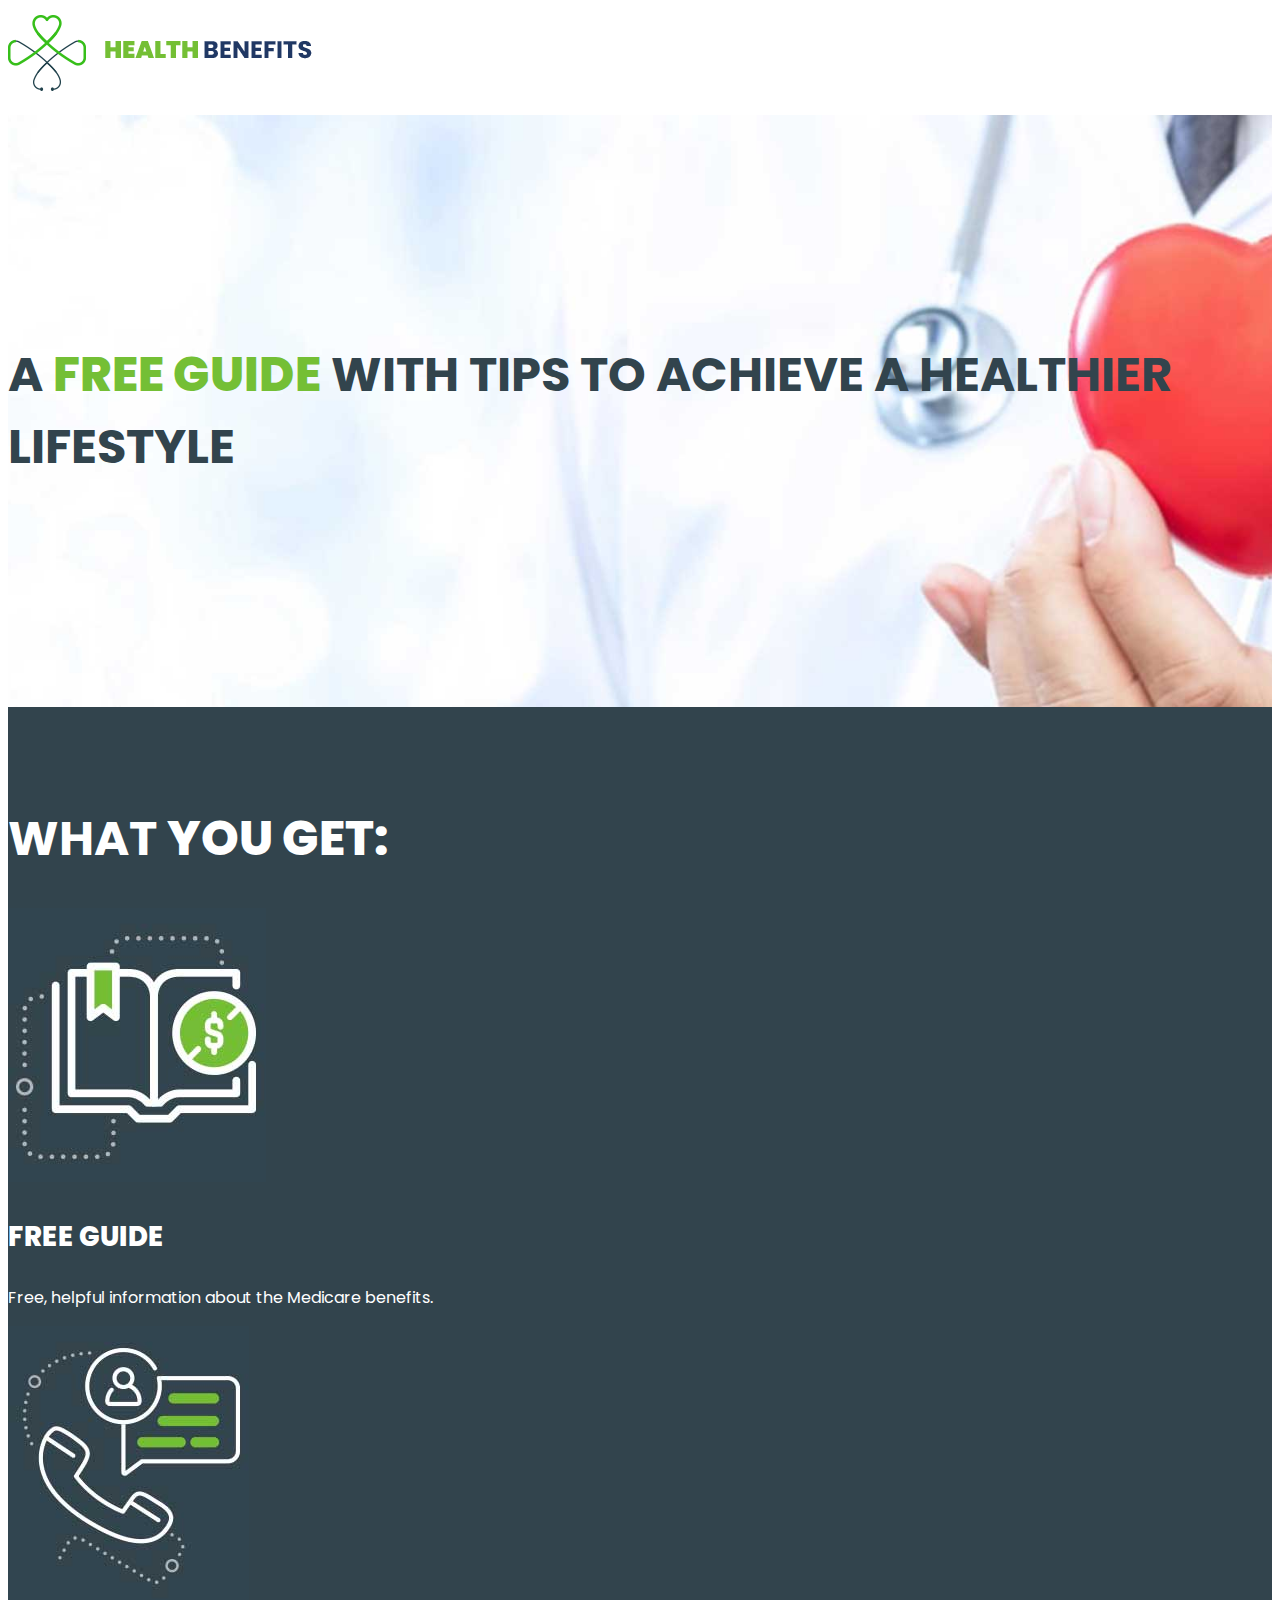
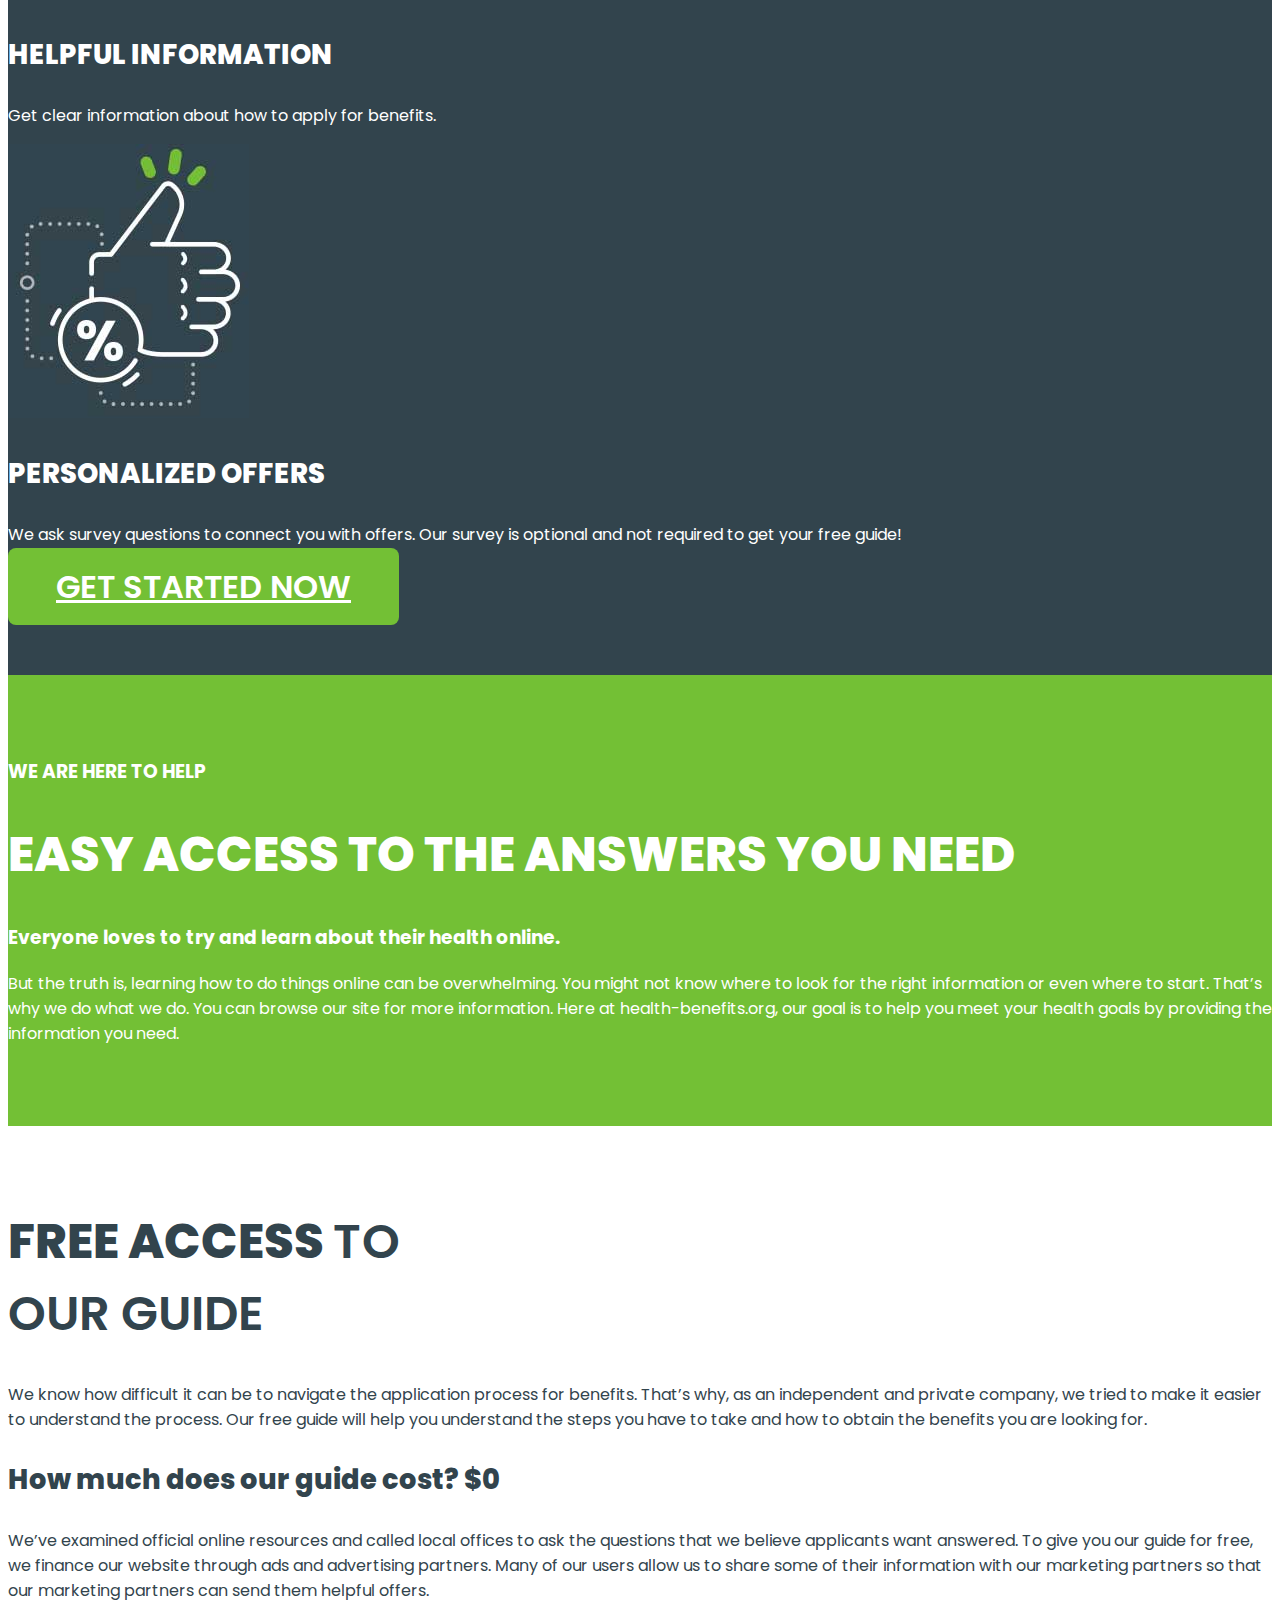
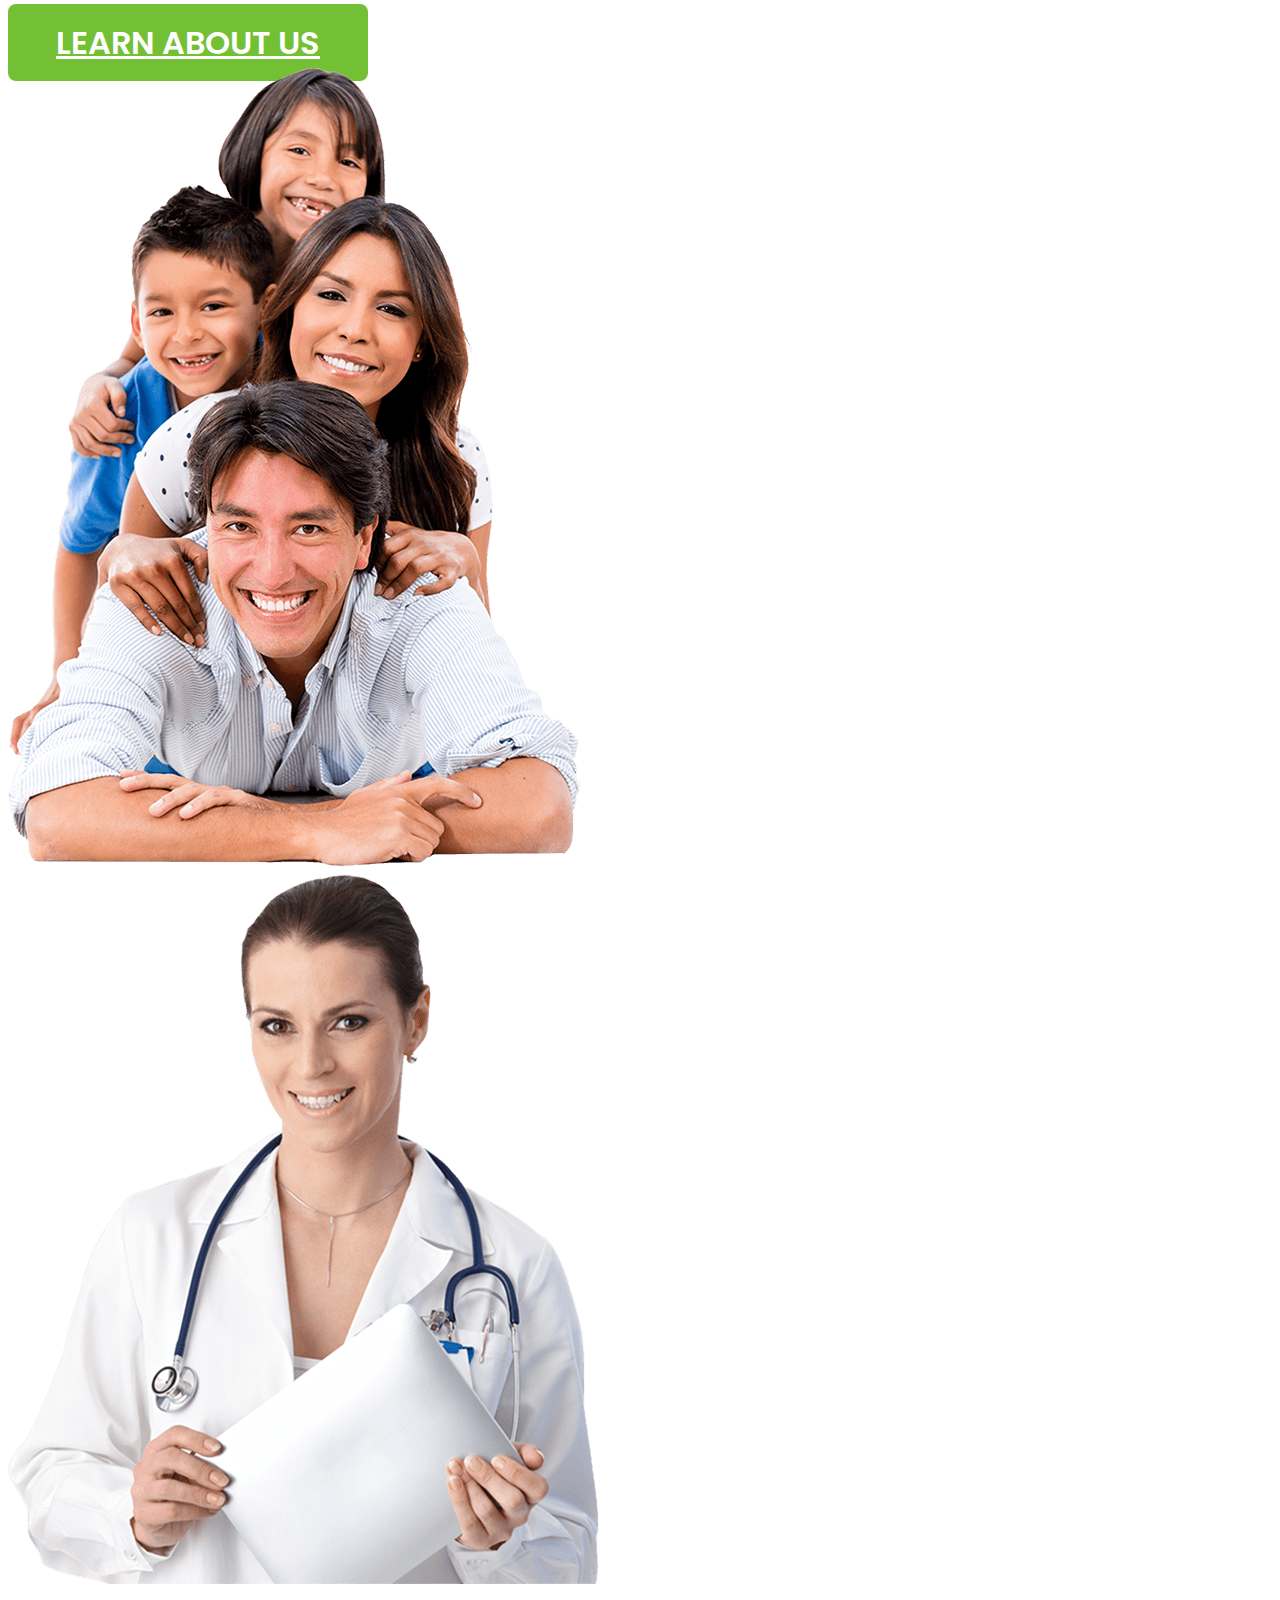
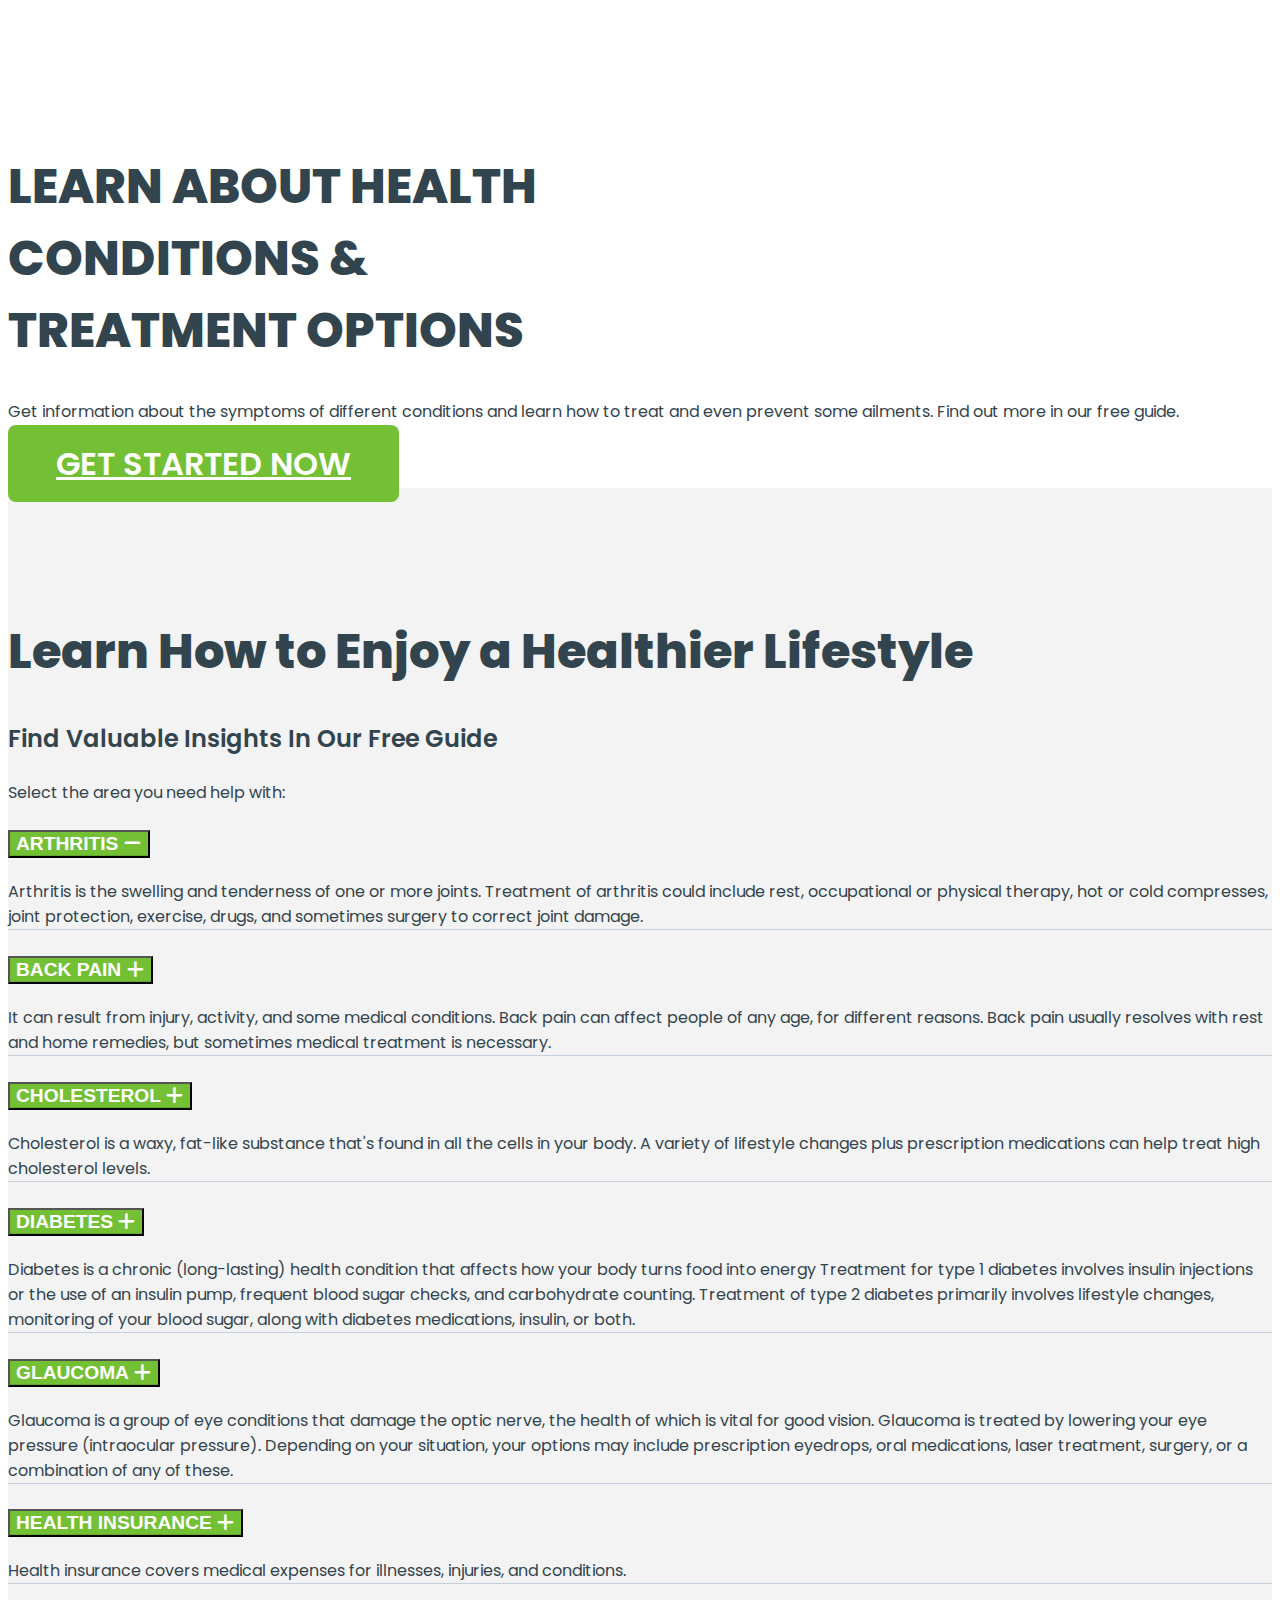
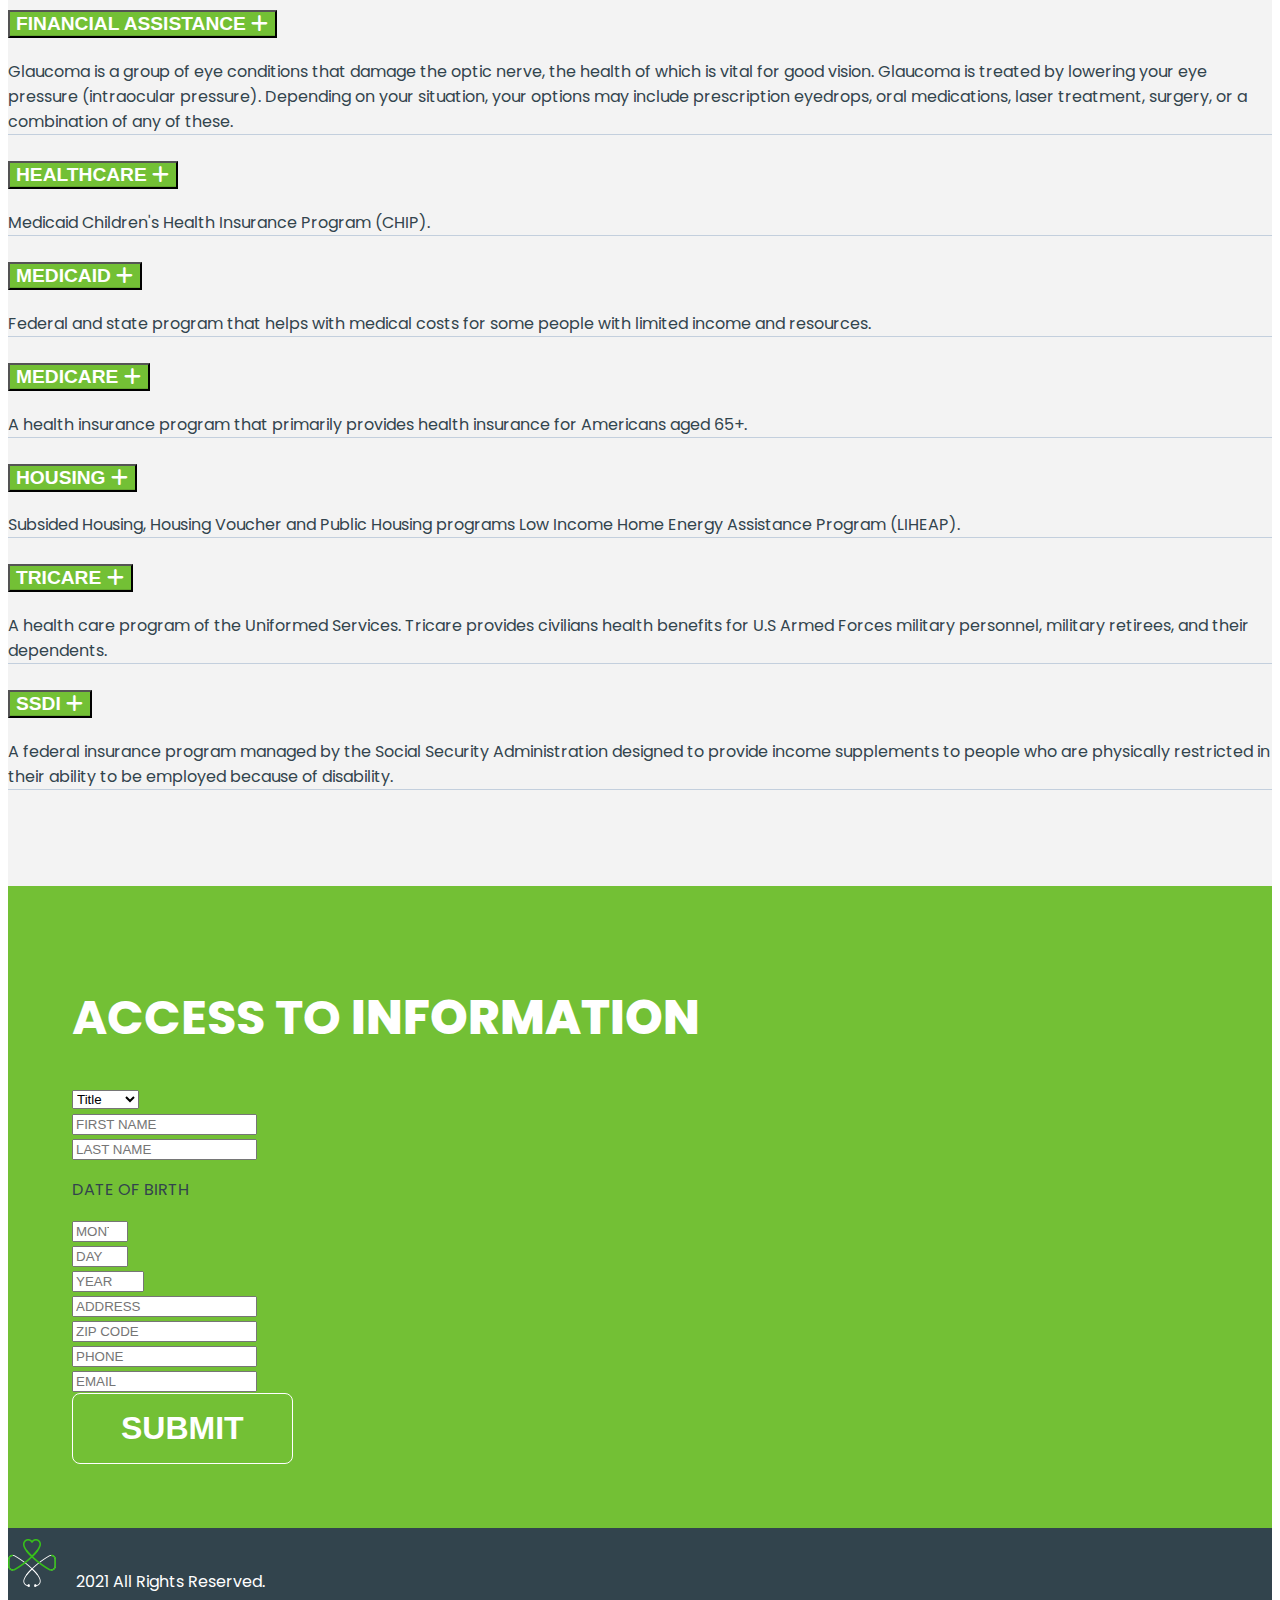
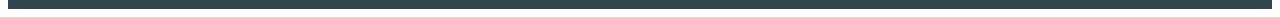
==== commit 33976ba5: "Change Footer" ====
--- a/healthier/index.html
+++ b/healthier/index.html
@@ -557,6 +557,7 @@
             <div class="row">
                 <div class="col-12 text-center">
                     <img src="images/logo_small.png" alt="Logo">
+                    2021 All Rights Reserved.
                 </div>
             </div>
         </div>
@@ -576,7 +577,6 @@
                 e.preventDefault();
             });
         });
-        
     </script>
 </body>
 
--- a/healthier/css/app.css
+++ b/healthier/css/app.css
@@ -184,6 +184,10 @@
     height: 70px;
     background-color: #32444d;
     padding-top: 11px;
+    color: #FFFFFF;
+}
+footer img {
+    padding-right: 1rem;
 }
 
 @media (max-width: 576px) {
